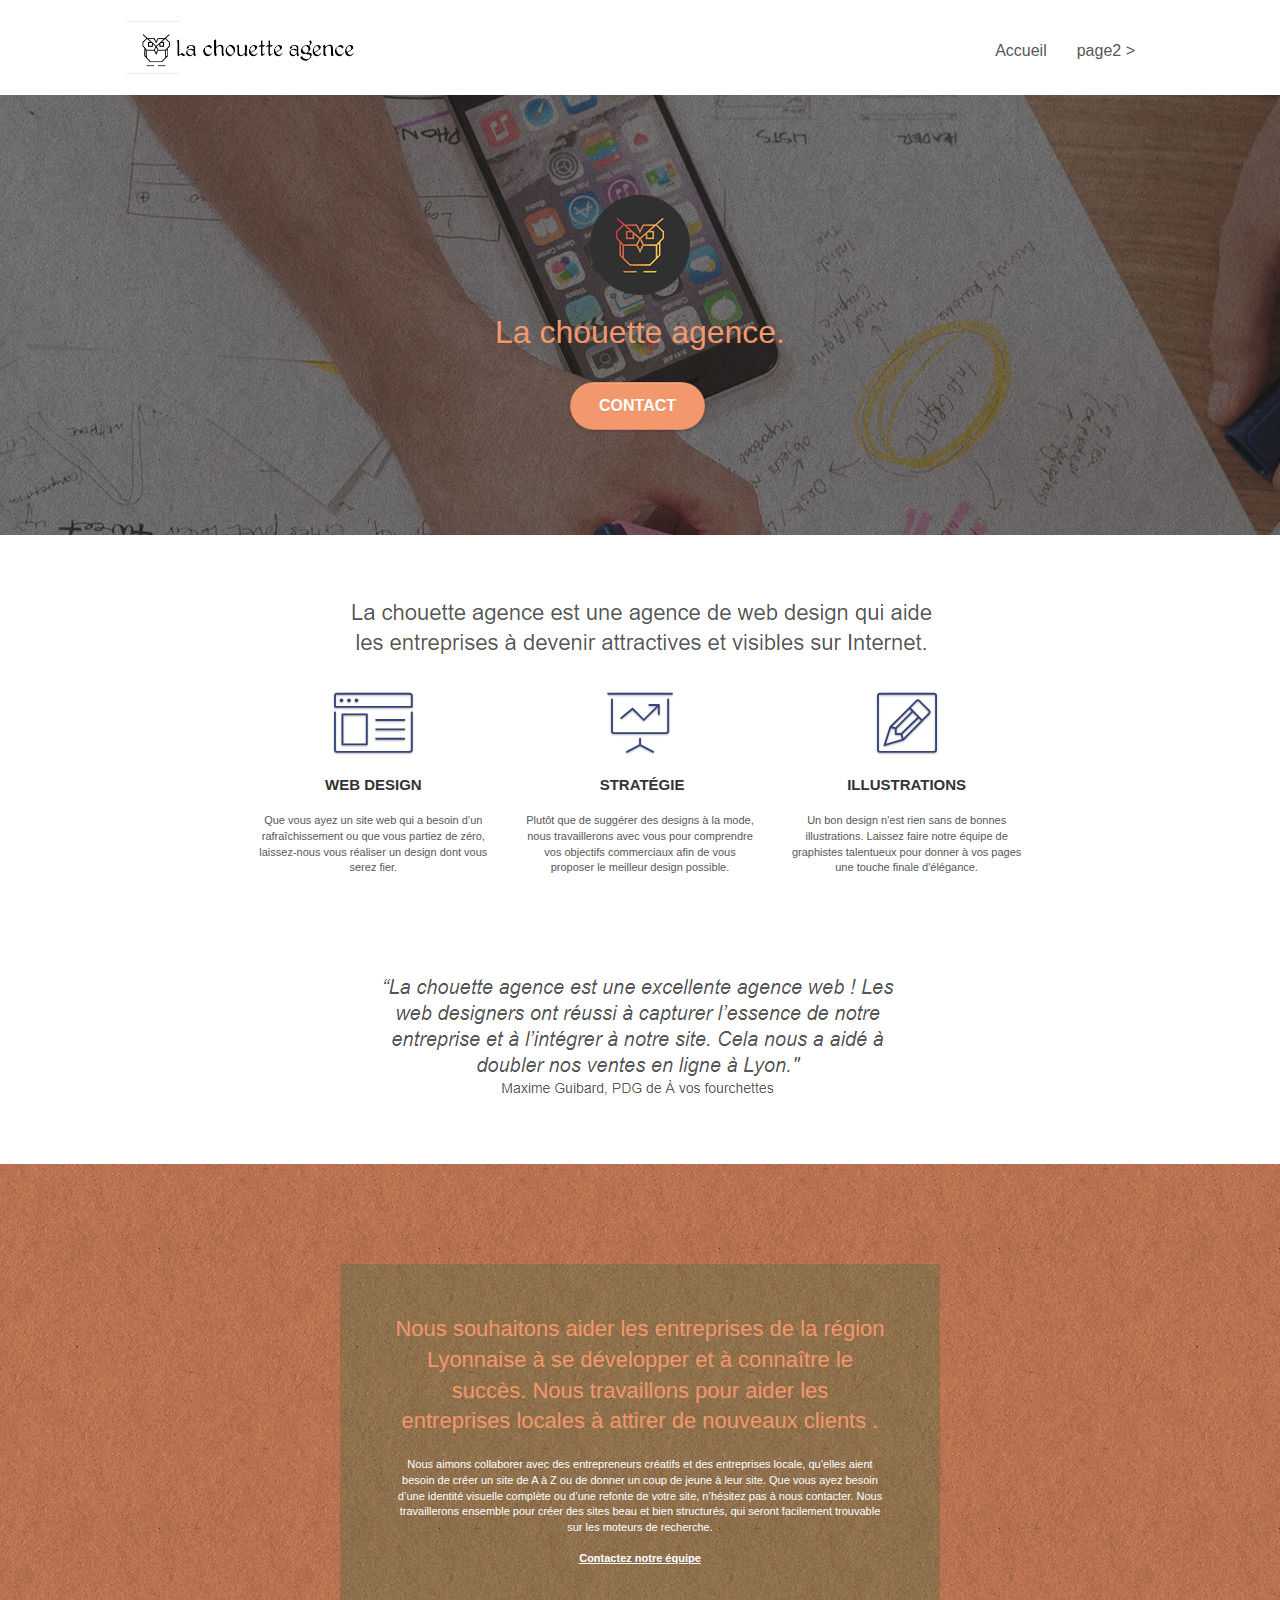
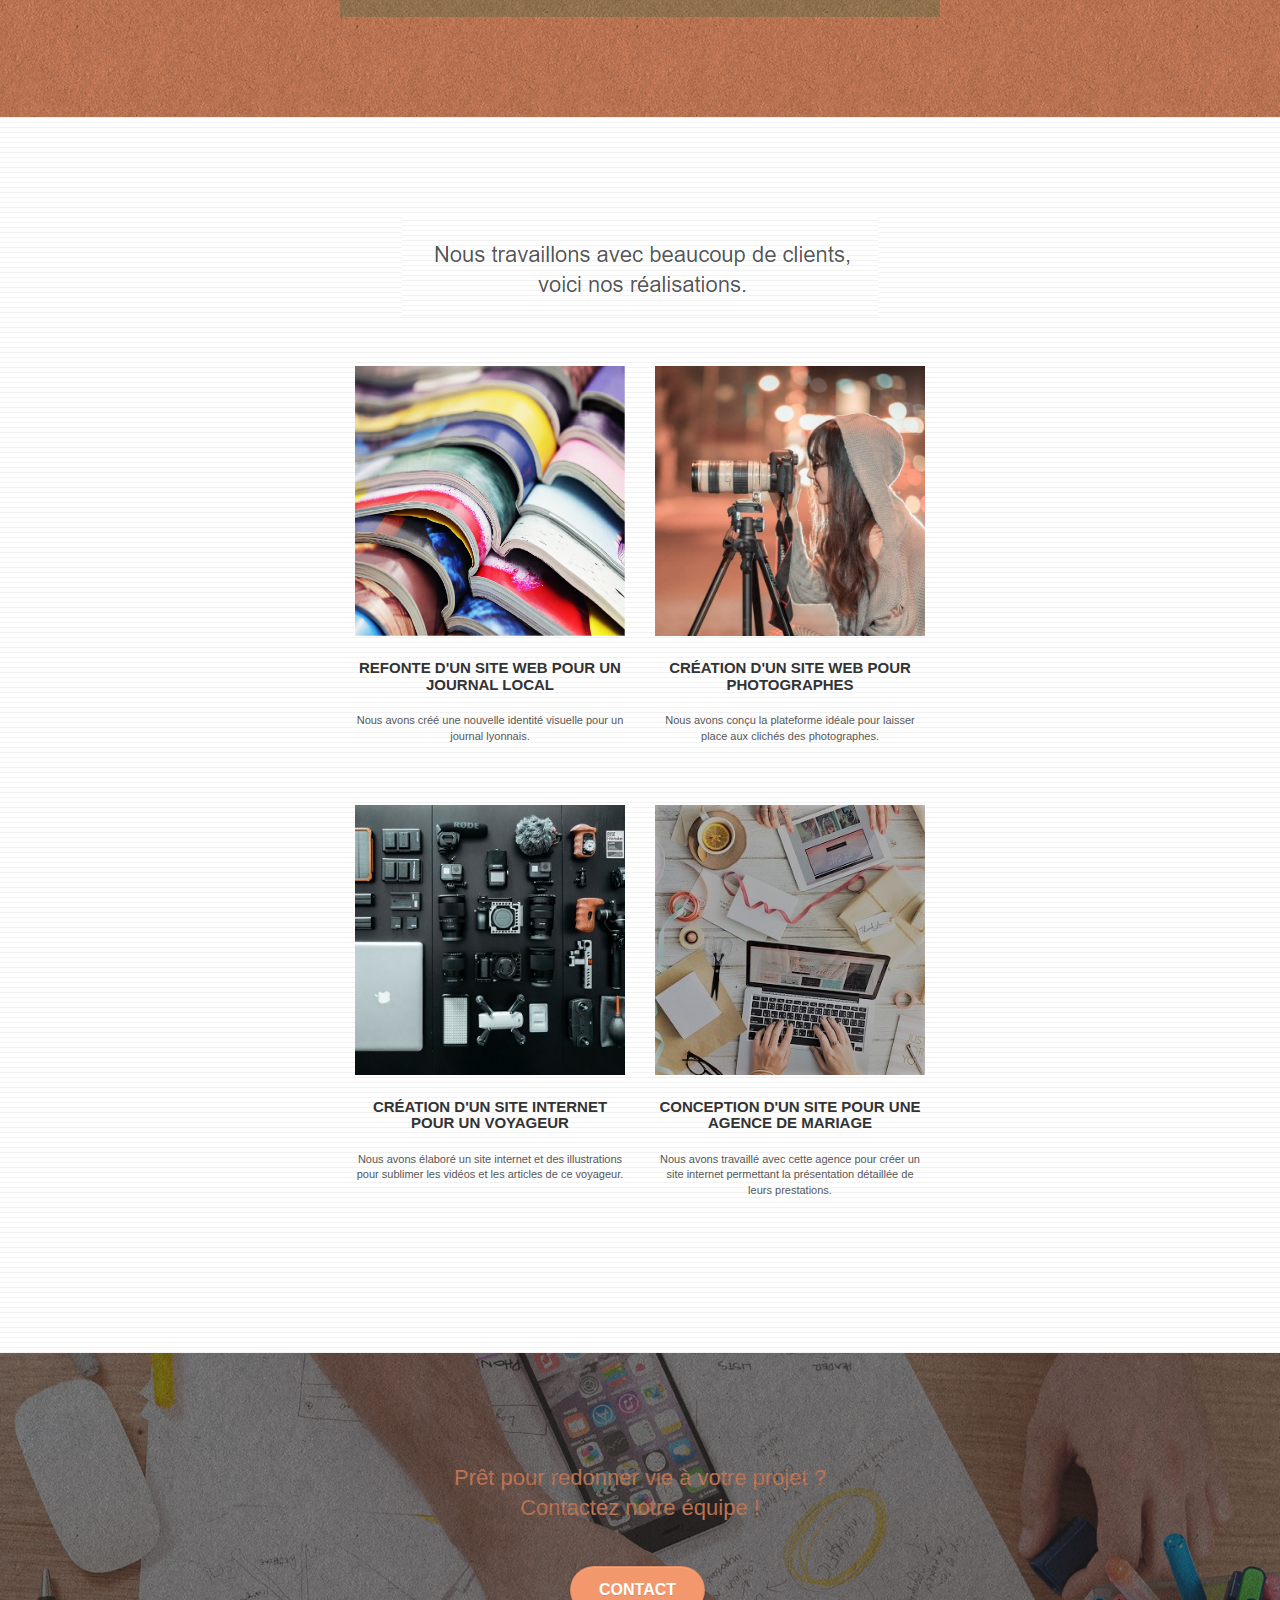
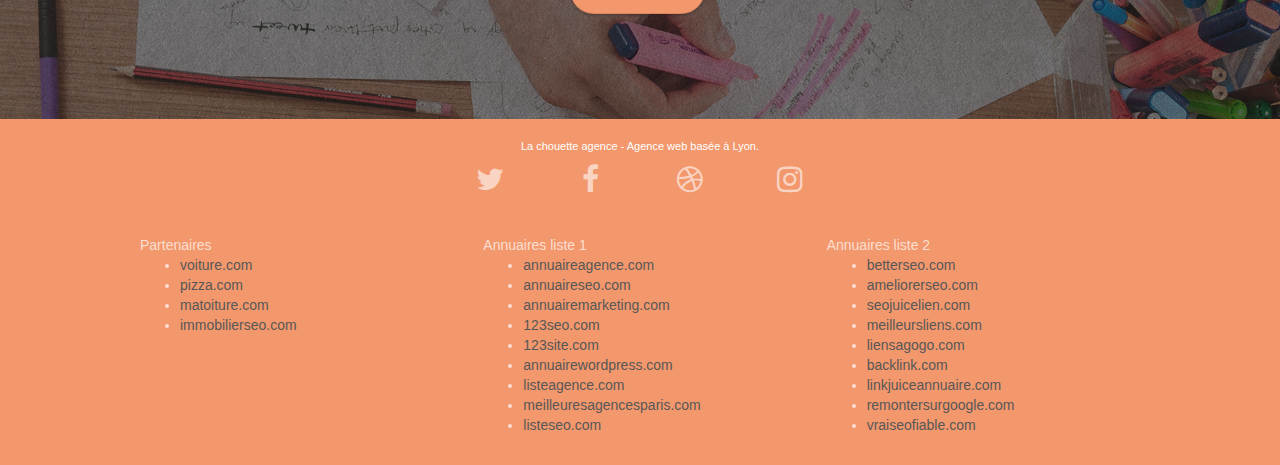
==== index.html @ 6e48ac5a "base" ====
<!doctype html>
<html lang="Default">
<head>
    <meta charset="utf-8">
    <meta name="keywords" content="seo, google, site web, site internet, agence design paris, agence design, agence design,agence design,agence design,agence design,agence design,agence design,agence design,agence design">
    <meta name="description" content="">
    <meta name="viewport" content="width=device-width, initial-scale=1.0, viewport-fit=cover">
    <link rel="shortcut icon" type="image/png" href="favicon.jpg">
    
	<link rel="stylesheet" type="text/css" href="./css/bootstrap.css">
	<link rel="stylesheet" type="text/css" href="style.css">
	<link rel="stylesheet" type="text/css" href="./css/font-awesome.css">
	<link rel="stylesheet" type="text/css" href="./css/et-line.css">
	
    
	<script src="./js/jquery-2.1.0.js"></script>
	<script src="./js/bootstrap.js"></script>
	<script src="./js/blocs.js"></script>
	<script src="./js/jquery.touchSwipe.js" defer></script>
	<script src="./js/gmaps.js"></script>

    <title>.</title>

    
<!-- Analytics -->
 
<!-- Analytics END -->
    
</head>
<body>
<!-- Principal conteneur -->
<div class="page-container">
    
<!-- bloc-0 -->
<div class="bloc bgc-white l-bloc " id="bloc-0">
	<div class="container bloc-sm">

		<nav class="navbar row">
			<div class="navbar-header">
				<div class="keywords" style="color:#cccccc;font-size:1px;">Agence web à paris, stratégie web, web design, illustrations, design de site web, site web, web, internet, site internet, site</div>
				<a class="navbar-brand" href="index.html"><img src="img/la-chouette-agence.png" alt="paris web design logo agence web meilleure agence" height="40" /></a>
				<div class="keywords" style="color:#cccccc;font-size:1px;">Agence web à paris, stratégie web, web design, illustrations, design de site web, site web, web, internet, site internet, site</div>
				<button id="nav-toggle" type="button" class="ui-navbar-toggle navbar-toggle" data-toggle="collapse" data-target=".navbar-1">
					<span class="sr-only">Toggle navigation</span><span class="icon-bar"></span><span class="icon-bar"></span><span class="icon-bar"></span>
				</button>
			</div>
			<div class="collapse navbar-collapse navbar-1 special-dropdown-nav">
				<ul class="site-navigation nav navbar-nav">
					<li>
						<a href="index.html">Accueil</a>
					</li>
					<li>
					</li>
					<li>
						<a href="page2.html">page2 &gt;</a>
					</li>
				</ul>
			</div>
		</nav>
	</div>
</div>
<!-- bloc-0 END -->

<!-- bloc-1-presentation -->
<div class="bloc bgc-dark-slate-blue bg-banniere d-bloc bg-t-edge bloc-bg-texture texture-paper b-parallax" id="bloc-1-hero">
	<div class="container bloc-lg">
		<div class="row tight-width-whitespace">
			<div class="col-sm-12">
				<img src="img/logo.png" class="center-block image-resize-mode" width="100" alt="La chouette agence, agence web paris, création logo paris" />
				<h1 class="text-center hero-bloc-text tc-white ">
					La chouette agence.
				</h1>
				<div class="text-center">
					<a href="page2.html" class="btn btn-lg btn-clean btn-rd cta-hero btn-atomic-tangerine" id="cta-hero">Contact</a>
				</div>
			</div>
		</div>
	</div>
</div>
<!-- bloc-1-presentation END -->

<!-- bloc-2-services -->
<div class="bloc bgc-white l-bloc" id="bloc-2-services">
	<div class="container bloc-md">
		<div class="row">
			<div class="col-sm-12 text-center">
				<img alt="agence web, agence web paris, web design paris, stratégie web" src="img/title.png" />
			</div>
		</div>
		<div class="row voffset-lg med-width-whitespace">
			<div class="col-sm-4">
				<div class="text-center">
					<span class="et-icon-browser sm-shadow icon-dark-slate-blue icons icon-lg"></span>
				</div>
				<h3 class="mg-md text-center">
					Web design
				</h3>
				<p class="text-center ">
					Que vous ayez un site web qui a besoin d&rsquo;un rafraîchissement ou que vous partiez de zéro, laissez-nous vous réaliser un design dont vous serez fier.
				</p>
			</div>
			<div class="col-sm-4">
				<div class="text-center">
					<span class="et-icon-presentation sm-shadow icon-dark-slate-blue icons icon-lg"></span>
				</div>
				<h3 class="mg-md text-center">
					&nbsp;Stratégie
				</h3>
				<p class="text-center ">
					Plutôt que de suggérer des designs à la mode, nous travaillerons avec vous pour comprendre vos objectifs commerciaux afin de vous proposer le meilleur design possible.<br>
				</p>
			</div>
			<div class="col-sm-4">
				<div class="text-center">
					<span class="et-icon-edit sm-shadow icon-dark-slate-blue icons icon-lg"></span>
				</div>
				<h3 class="mg-md text-center">
					Illustrations
				</h3>
				<p class="text-center ">
					Un bon design n'est rien sans de bonnes illustrations. Laissez faire notre équipe de graphistes talentueux pour donner à vos pages une touche finale d'élégance.
				</p>
			</div>
		</div>
		<div class="row voffset-lg voffset">
			<div class="col-xs-12 col-md-8 col-md-offset-2 text-center">
				<img alt="agence web, agence web paris, web design paris, stratégie web" src="img/citation.png" />

			</div>
		</div>
	</div>
</div>
<!-- bloc-2-services END -->

<!-- bloc-3-what-i-do -->
<div class="bloc tc-white bgc-atomic-tangerine bg-presentation d-bloc bloc-bg-texture texture-paper b-parallax" id="bloc-3-what-i-do">
	<div class="container bloc-lg">
		<div class="row tight-width-whitespace black-background">
			<div class="col-sm-12">
				<h2 class="mg-md text-center tc-white">
					Nous souhaitons aider les entreprises de la région Lyonnaise à se développer et à connaître le succès. Nous travaillons pour aider les entreprises locales à attirer de nouveaux clients .<br>
				</h2>
				<p class="text-center white">
					Nous aimons collaborer avec des entrepreneurs créatifs et des entreprises locale, qu’elles aient besoin de créer un site de A à Z ou de donner un coup de jeune à leur site. Que vous ayez besoin d’une identité visuelle complète ou d’une refonte de votre site, n’hésitez pas à nous contacter. Nous travaillerons ensemble pour créer des sites beau et bien structurés, qui seront facilement trouvable sur les moteurs de recherche. <br><br><a class="ltc-white bold-link" href="page2.html">Contactez notre équipe</a><br>
				</p>
			</div>
		</div>
	</div>
</div>
<!-- bloc-3-what-i-do END -->

<!-- bloc-4-portfolio -->
<div class="bloc bgc-white bg-lines-h2-bg bg-repeat l-bloc" id="bloc-4-portfolio">
	<div class="container bloc-lg">
		<div class="row">
			<div class="col-sm-12 text-center">
				<img alt="agence web, agence web paris, web design paris, stratégie web" src="img/title2.png" />
			</div>
		</div>
		<div class="row tight-width-whitespace portfolio-row">
			<div class="col-sm-6">
				<a href="#" data-lightbox="img/1.jpg" data-gallery-id="gallery-1" data-caption="Refonte d'un site web pour un journal local" data-frame="snapshot-lb"><img src="img/1.jpg" alt="paris web design logo agence web meilleure agence et refonte site web journal" class="img-responsive portfolio-thumb" /></a>
				<h3 class="mg-md text-center">
					Refonte d'un site web pour un journal local
				</h3>
				<p class="text-center">
					Nous avons créé une nouvelle identité visuelle pour un journal lyonnais.
				</p>
			</div>
			<div class="col-sm-6">
				<a href="#" data-lightbox="img/2.jpg" data-gallery-id="gallery-1" data-caption="Création d'un site web pour photographes" data-frame="snapshot-lb"><img src="img/2.jpg" class="img-responsive portfolio-thumb" alt="paris web design logo agence web meilleure agence, Création d'un site web pour photographes" /></a>
				<h3 class="mg-md text-center">
					Création d'un site web pour photographes
				</h3>
				<p class="text-center">
					Nous avons conçu la plateforme idéale pour laisser place aux clichés des photographes.
				</p>
			</div>
		</div>
		<div class="row tight-width-whitespace portfolio-row">
			<div class="col-sm-6">
				<a href="#" data-lightbox="img/3.bmp" data-gallery-id="gallery-1" data-caption="Création d'un site internet pour un voyageur" data-frame="snapshot-lb"><img src="img/3.bmp" class="img-responsive portfolio-thumb" alt="paris web design logo agence web meilleure agence, Création d'un site web pour voyageur"/></a>
				<h3 class="mg-md text-center">
					Création d'un site internet pour un voyageur
				</h3>
				<p class="text-center">
					Nous avons élaboré un site internet et des illustrations pour sublimer les vidéos et les articles de ce voyageur.
				</p>
			</div>
			<div class="col-sm-6">
				<a href="#" data-lightbox="img/4.bmp" data-gallery-id="gallery-1" data-caption="Conception d'un site pour une agence de mariage" data-frame="snapshot-lb"><img src="img/4.bmp" class="img-responsive portfolio-thumb" alt="paris web design logo agence web meilleure agence, Création d'un site web pour agence de mariage" /></a>
				<h3 class="mg-md text-center">
					Conception d'un site pour une agence de mariage
				</h3>
				<p class="text-center">
					Nous avons travaillé avec cette agence pour créer un site internet permettant la présentation détaillée de leurs prestations.
				</p>
			</div>
		</div>
	</div>
</div>
<!-- bloc-4-portfolio END -->

<!-- bloc-5-cta -->
<div class="bloc bgc-dark-slate-blue bg-banniere d-bloc bloc-bg-texture texture-paper" id="bloc-5-cta">
	<div class="container bloc-lg">
		<div class="row">
			<h2 class="mg-md text-center tc-white">
				Prêt pour redonner vie à votre projet ?<br>Contactez notre équipe !
			</h2>
			<div class="col-sm-12 text-center">
				<a href="page2.html" class="btn btn-atomic-tangerine btn-clean btn-rd btn-lg cta-hero">Contact</a>
			</div>
		</div>
	</div>
</div>
<!-- bloc-5-cta END -->

<!-- Footer - bloc-8 -->
<div class="bloc bgc-atomic-tangerine d-bloc" id="bloc-8">
	<div class="container bloc-sm">
		<div class="row">
			<div class="col-sm-12">
				<p class="text-center white">
					La chouette agence - Agence web basée à Lyon.<br>
				</p>
				<div class="row row-no-gutters social">
					<div class="col-sm-3">
						<div class="text-center">
							<a class="social" href="index.html"><span class="fa fa-twitter icon-md"></span></a>
						</div>
					</div>
					<div class="col-sm-3">
						<div class="text-center">
							<a class="social" href="index.html"><span class="fa fa-facebook icon-md"></span></a>
						</div>
					</div>
					<div class="col-sm-3">
						<div class="text-center">
							<a class="social" href="index.html"><span class="fa fa-dribbble icon-md"></span></a>
						</div>
					</div>
					<div class="col-sm-3">
						<div class="text-center">
							<a class="social" href="index.html"><span class="fa fa-instagram icon-md"></span></a>
						</div>
					</div>
					<div class="keywords" style="color:#F3976C;">Agence web à paris, stratégie web, web design, illustrations, design de site web, site web, web, internet, site internet, site</div>
				</div>
				<div class="row">
					<div class="col-sm-4">
						Partenaires
							<ul>
								<li><a href="voiture.com">voiture.com</a></li>
								<li><a href="pizza.com">pizza.com</a></li>
								<li><a href="matoiture.com">matoiture.com</a></li>
								<li><a href="immobilierseo.com">immobilierseo.com</a></li>
							</ul>		
					</div>
					<div class="col-sm-4">
						Annuaires liste 1
						<ul>
							<li><a href="annuaireagence.com">annuaireagence.com</a></li>
							<li><a href="annuaireseo.com">annuaireseo.com</a></li>
							<li><a href="annuairemarketing.com">annuairemarketing.com</a></li>
							<li><a href="123seoture.com">123seo.com</a></li>
							<li><a href="123site.com">123site.com</a></li>
							<li><a href="annuairewordpress.com">annuairewordpress.com</a></li>
							<li><a href="listeagence.com">listeagence.com</a></li>
							<li><a href="meilleuresagencesparis.com">meilleuresagencesparis.com</a></li>
							<li><a href="listeseo.com">listeseo.com</a></li>
						</ul>
					</div>
					<div class="col-sm-4">
						Annuaires liste 2
						<ul>
							<li><a href="betterseo.com">betterseo.com</a></li>
							<li><a href="ameliorerseo.com">ameliorerseo.com</a></li>
							<li><a href="seojuicelien.com">seojuicelien.com</a></li>
							<li><a href="meilleursliens.com">meilleursliens.com</a></li>
							<li><a href="liensagogo.com">liensagogo.com</a></li>
							<li><a href="backlink.com">backlink.com</a></li>
							<li><a href="linkjuiceannuaire.com">linkjuiceannuaire.com</a></li>
							<li><a href="remontersurgoogle.com">remontersurgoogle.com</a></li>
							<li><a href="vraiseofiable.com">vraiseofiable.com</a></li>
						</ul>
					</div>
				</div>
			</div>
		</div>
	</div>
</div>
<!-- Footer - bloc-8 END -->

</div>
<!-- Principal conteneur END -->
    

</body>
</html>
---- style.css ----
body {
    margin: 0;
    padding: 0;
    background: #FFF;
    overflow-x: hidden;
    -webkit-font-smoothing: antialiased;
    -moz-osx-font-smoothing: grayscale;
}

a,
button {
    transition: all .3s ease-in-out;
    outline: none!important;
}

a:hover {
    text-decoration: none;
    cursor: pointer;
}

#page-loading-blocs-notifaction {
    position: fixed;
    top: 0;
    bottom: 0;
    width: 100%;
    z-index: 100000;
    background: #FFFFFF url("img/pageload-spinner.gif") no-repeat center center;
}

.bloc {
    width: 100%;
    clear: both;
    background: 50% 50% no-repeat;
    padding: 0 50px;
    -webkit-background-size: cover;
    -moz-background-size: cover;
    -o-background-size: cover;
    background-size: cover;
    position: relative;
}

.bloc .container {
    padding-left: 0;
    padding-right: 0;
}

.bloc-lg {
    padding: 100px 50px;
}

.bloc-md {
    padding: 50px;
}

.bloc-sm {
    padding: 20px 50px;
}

.bg-center,
.bg-l-edge,
.bg-r-edge,
.bg-t-edge,
.bg-b-edge,
.bg-tl-edge,
.bg-bl-edge,
.bg-tr-edge,
.bg-br-edge,
.bg-repeat {
    -webkit-background-size: auto!important;
    -moz-background-size: auto!important;
    -o-background-size: auto!important;
    background-size: auto!important;
}

.bg-repeat {
    background: repeat;
}

.bg-t-edge {
    background: top no-repeat;
}

.bloc-bg-texture::before {
    content: "";
    background-size: 2px 2px;
    position: absolute;
    top: 0;
    bottom: 0;
    left: 0;
    right: 0;
}

.texture-paper::before {
    background: url("img/texture-paper.png");
    background-size: 280px 280px;
}

.b-parallax {
    background-attachment: fixed;
}

.d-bloc {
    color: rgba(255, 255, 255, .7);
}

.d-bloc button:hover {
    color: rgba(255, 255, 255, .9);
}

.d-bloc .icon-round,
.d-bloc .icon-square,
.d-bloc .icon-rounded,
.d-bloc .icon-semi-rounded-a,
.d-bloc .icon-semi-rounded-b {
    border-color: rgba(255, 255, 255, .9);
}

.d-bloc .divider-h span {
    border-color: rgba(255, 255, 255, .2);
}

.d-bloc .a-btn,
.d-bloc .navbar a,
.d-bloc .navbar-brand,
.d-bloc a .icon-sm,
.d-bloc a .icon-md,
.d-bloc a .icon-lg,
.d-bloc a .icon-xl,
.d-bloc h1 a,
.d-bloc h2 a,
.d-bloc h3 a,
.d-bloc h4 a,
.d-bloc h5 a,
.d-bloc h6 a,
.d-bloc p a {
    color: rgba(255, 255, 255, .6);
}

.d-bloc .a-btn:hover,
.d-bloc .navbar a:hover,
.d-bloc .navbar-brand:hover,
.d-bloc a:hover .icon-sm,
.d-bloc a:hover .icon-md,
.d-bloc a:hover .icon-lg,
.d-bloc a:hover .icon-xl,
.d-bloc h1 a:hover,
.d-bloc h2 a:hover,
.d-bloc h3 a:hover,
.d-bloc h4 a:hover,
.d-bloc h5 a:hover,
.d-bloc h6 a:hover,
.d-bloc p a:hover {
    color: rgba(255, 255, 255, 1);
}

.d-bloc .navbar-toggle .icon-bar {
    background: rgba(255, 255, 255, 1);
}

.d-bloc .btn-wire,
.d-bloc .btn-wire:hover {
    color: rgba(255, 255, 255, 1);
    border-color: rgba(255, 255, 255, 1);
}

.d-bloc .panel {
    color: rgba(0, 0, 0, .5);
}

.d-bloc .panel button:hover {
    color: rgba(0, 0, 0, .7);
}

.d-bloc .panel icon {
    border-color: rgba(0, 0, 0, .7);
}

.d-bloc .panel .divider-h span {
    border-color: rgba(0, 0, 0, .1);
}

.d-bloc .panel .a-btn {
    color: rgba(0, 0, 0, .6);
}

.d-bloc .panel .a-btn:hover {
    color: rgba(0, 0, 0, 1);
}

.d-bloc .panel .btn-wire,
.d-bloc .panel .btn-wire:hover {
    color: rgba(0, 0, 0, .7);
    border-color: rgba(0, 0, 0, .3);
}

.d-bloc .panel,
.l-bloc {
    color: rgba(0, 0, 0, .5);
}

.d-bloc .panel button:hover,
.l-bloc button:hover {
    color: rgba(0, 0, 0, .7);
}

.l-bloc .icon-round,
.l-bloc .icon-square,
.l-bloc .icon-rounded,
.l-bloc .icon-semi-rounded-a,
.l-bloc .icon-semi-rounded-b {
    border-color: rgba(0, 0, 0, .7);
}

.d-bloc .panel .divider-h span,
.l-bloc .divider-h span {
    border-color: rgba(0, 0, 0, .1);
}

.d-bloc .panel .a-btn,
.l-bloc .a-btn,
.l-bloc .navbar a,
.l-bloc .navbar-brand,
.l-bloc a .icon-sm,
.l-bloc a .icon-md,
.l-bloc a .icon-lg,
.l-bloc a .icon-xl,
.l-bloc h1 a,
.l-bloc h2 a,
.l-bloc h3 a,
.l-bloc h4 a,
.l-bloc h5 a,
.l-bloc h6 a,
.l-bloc p a {
    color: rgba(0, 0, 0, .6);
}

.d-bloc .panel .a-btn:hover,
.l-bloc .a-btn:hover,
.l-bloc .navbar a:hover,
.l-bloc .navbar-brand:hover,
.l-bloc a:hover .icon-sm,
.l-bloc a:hover .icon-md,
.l-bloc a:hover .icon-lg,
.l-bloc a:hover .icon-xl,
.l-bloc h1 a:hover,
.l-bloc h2 a:hover,
.l-bloc h3 a:hover,
.l-bloc h4 a:hover,
.l-bloc h5 a:hover,
.l-bloc h6 a:hover,
.l-bloc p a:hover {
    color: rgba(0, 0, 0, 1);
}

.l-bloc .navbar-toggle .icon-bar {
    color: rgba(0, 0, 0, .6);
}

.d-bloc .panel .btn-wire,
.d-bloc .panel .btn-wire:hover,
.l-bloc .btn-wire,
.l-bloc .btn-wire:hover {
    color: rgba(0, 0, 0, .7);
    border-color: rgba(0, 0, 0, .3);
}

.voffset {
    margin-top: 30px;
}

.voffset-lg {
    margin-top: 80px;
}

.row-no-gutters {
    margin-right: 0;
    margin-left: 0;
}

.row.row-no-gutters > [class^="col-"],
.row.row-no-gutters > [class*=" col-"] {
    padding-right: 0;
    padding-left: 0;
}

#bloc-1-hero h1 {
    font-size: 32px;
}

.navbar {
    margin-bottom: 0;
    z-index: 1;
}

.navbar-brand {
    height: auto;
    padding: 3px 15px;
    font-size: 25px;
    font-weight: normal;
    font-weight: 600;
    line-height: 44px;
}

.navbar-brand img {
    max-height: 200px;
    margin: 0 5px 0 0;
    display: inline;
}

.navbar-brand img[src$=svg] {
    min-width: 100px;
}

.nav-center .navbar-brand img {
    margin: 0;
}

.navbar .nav {
    padding-top: 2px;
    margin-right: -16px;
    float: right;
    z-index: 1;
}

.nav > li {
    float: left;
    margin-top: 4px;
    font-size: 16px;
}

.navbar-nav .open .dropdown-menu > li > a {
    text-align: inherit;
}

.nav > li a:hover,
.nav > li a:focus {
    background: transparent;
}

.navbar-toggle {
    margin: 10px 10px 0 0;
    border: 0px;
}

.navbar-toggle:hover {
    background: transparent!important;
}

.navbar-toggle .icon-bar {
    background-color: rgba(0, 0, 0, .5);
    width: 26px;
}

.nav-invert .navbar .nav {
    float: left;
}

.nav-invert .navbar-header,
.nav-invert .navbar-brand {
    float: right;
    position: relative;
    z-index: 2;
}

@media (min-width: 768px) {
    .site-navigation {
        position: absolute;
        top: 50%;
        right: 20px;
        transform: translate(0, -50%);
        -webkit-transform: translateY(-50%);
    }
    .nav > li .dropdown-menu a,
    .nav > li .dropdown-menu a:hover {
        color: #484848;
    }
    .nav-invert .site-navigation {
        left: 0;
        right: 0;
    }
    .nav-center {
        text-align: center;
    }
    .nav-center .navbar-header {
        width: 100%;
    }
    .nav-center .navbar-header,
    .nav-center .navbar-brand,
    .nav-center .nav > li {
        float: none;
        display: inline-block;
    }
    .nav-center .site-navigation {
        position: relative;
        width: 100%;
        right: 0;
        margin-right: 0px;
        margin-top: 20px;
    }
    .nav-center.mini-nav .navbar-toggle {
        float: none;
        margin: 10px auto 0;
    }
}

.nav > li > .dropdown a {
    background: none!important;
    display: block;
    padding: 14px 15px;
}

nav .caret {
    margin: 0 5px;
}

.dropdown-menu .dropdown-menu {
    top: -8px;
    left: 100%;
}

.dropdown-menu .dropmenu-flow-right {
    top: 100%;
    left: 0;
    margin-left: -1px;
    border-top-left-radius: 0;
    border-top-right-radius: 0;
}

.dropdown-menu .dropdown span {
    border: 4px solid black;
    border-top-color: transparent;
    border-right-color: transparent;
    border-bottom-color: transparent;
    margin: 6px -5px 0 0!important;
    float: right;
}

.mg-md {
    margin-top: 10px;
    margin-bottom: 20px;
}

.mg-lg {
    margin-top: 10px;
    margin-bottom: 40px;
}

.btn {
    margin: 0 5px 5px 0;
}

.btn.pull-right {
    margin: 0 0 5px 5px;
}

.btn-d,
.btn-d:hover,
.btn-d:focus {
    color: #FFF;
    background: rgba(0, 0, 0, .3);
}

button {
    outline: none!important;
}

.btn-rd {
    border-radius: 40px;
}

.btn-clean {
    border: 1px solid rgba(0, 0, 0, .08);
    border-bottom-color: rgba(0, 0, 0, .1);
    text-shadow: 0 1px 0 rgba(0, 0, 1, .1);
    box-shadow: 0 1px 3px rgba(0, 0, 1, .25), inset 0 1px 0 0 rgba(255, 255, 255, .15);
}

.icon-md {
    font-size: 30px!important;
}

.icon-lg {
    font-size: 60px!important;
}

.sm-shadow {
    text-shadow: 0 1px 2px rgba(0, 0, 0, .3);
}

.panel-sq,
.panel-sq .panel-heading,
.panel-sq .panel-footer {
    border-radius: 0;
}

.panel-rd {
    border-radius: 30px;
}

.panel-rd .panel-heading {
    border-radius: 29px 29px 0 0;
}

.panel-rd .panel-footer {
    border-radius: 0 0 29px 29px;
}

.form-control {
    border-color: rgba(0, 0, 0, .1);
    box-shadow: none;
}

.scrollToTop {
    width: 40px;
    height: 40px;
    position: fixed;
    bottom: 20px;
    right: 20px;
    opacity: 0;
    z-index: 500;
    transition: all .3s ease-in-out;
}

.scrollToTop span {
    margin-top: 6px;
}

.showScrollTop {
    font-size: 14px;
    opacity: 1;
}

a[data-lightbox] {
    position: relative;
    display: block;
    text-align: center;
}

a[data-lightbox]:hover::before {
    content: "+";
    font-family: "HelveticaNeue-Light", "Helvetica Neue Light", "Helvetica Neue", Helvetica, Arial;
    font-size: 32px;
    width: 50px;
    height: 50px;
    margin-left: -25px;
    border-radius: 50%;
    background: rgba(0, 0, 0, .6);
    color: #FFF;
    font-weight: 100;
    z-index: 1;
    position: absolute;
    top: 50%;
    transform: translateY(-50%);
    -webkit-transform: translateY(-50%);
}

a[data-lightbox]:hover img {
    opacity: 0.6;
    -webkit-animation-fill-mode: none;
    animation-fill-mode: none;
}

#lightbox-modal {
    display: flex;
    align-items: center;
}

#lightbox-modal .modal-dialog {
    width: 90%;
    max-width: 900px;
    margin: 0 auto 0;
}

#lightbox-modal .modal-dialog img {
    max-height: 90vh;
    margin: 0 auto;
}

.lightbox-caption {
    padding: 20px;
    color: #FFF;
    background: rgba(0, 0, 0, .5);
    position: absolute;
    left: 15px;
    right: 15px;
    bottom: 5px;
}

.close-lightbox {
    color: #FFF;
    font-size: 30px;
    position: absolute;
    top: 20px;
    right: 20px;
    z-index: 20;
    background: rgba(0, 0, 0, .5);
    border: none;
    line-height: 30px;
    padding: 0 9px 5px;
    opacity: 0.3;
}

.close-lightbox:hover,
.next-lightbox:hover,
.prev-lightbox:hover {
    opacity: 1.0;
    color: #FFF;
}

.next-lightbox,
.prev-lightbox {
    font-size: 20px;
    color: rgba(255, 255, 255, .9);
    background: rgba(0, 0, 0, .5);
    transition: all .2s ease-in-out;
    position: absolute;
    top: 45%;
    z-index: 1;
    opacity: 0.4;
}

.next-lightbox {
    padding: 6px 8px 1px 13px;
    right: 25px;
}

.prev-lightbox {
    padding: 6px 13px 1px 10px;
    left: 25px;
}

.snapshot-lb .modal-body {
    padding-bottom: 45px;
}

.snapshot-lb .lightbox-caption {
    padding: 0;
    color: rgba(0, 0, 0, .5);
    background: none;
}

h1,
h2,
h3,
h4,
h5,
h6,
p,
label,
.btn,
a {
    font-family: "helvetica";
    font-weight: 400;
    color: #575757!important;
}

.container {
    max-width: 1000px;
}

.hero-bloc-text {
    font-size: 38px;
}

.hero-bloc-text-sub {
    font-size: 36px;
}

.statement-bloc-text {
    line-height: 26px;
    font-style: italic;
    font-size: 20px;
    text-align: center;
    font-weight: lighter;
    max-width: 520px;
    margin: auto auto auto auto;
}

p {
    font-size: 11px;
}

.tight-width-whitespace {
    max-width: 600px;
    margin: auto auto auto auto;
}

.h1 {
    font-size: 20px;
    font-family: "Open Sans";
}

.cta-hero {
    margin-top: 22px;
    color: #FFFFFF!important;
    text-transform: uppercase;
    padding: 12px 28px 12px 28px;
    font-size: 16px;
    font-weight: 700;
}

.social {
    max-width: 400px;
    margin: auto auto auto auto;
}

h2 {
    font-size: 22px;
    line-height: 1.4em;
}

h3 {
    font-size: 15px;
    text-transform: uppercase;
    font-weight: 700;
    color: #333333!important;
}

.med-width-whitespace {
    max-width: 800px;
    margin: auto auto auto auto;
    box-shadow: 0px 0px 0px #000000;
}

h1 {
    color: #333333!important;
}

h4 {
    color: #333333!important;
}

.icons {
    margin-bottom: 14px;
    margin-top: 24px;
}

.white {
    color: #FFFFFF!important;
}

.portfolio-thumb {
    margin-bottom: 24px;
}

.portfolio-row {
    margin-bottom: 44px;
    margin-top: 50px;
}

.avatar {
    box-shadow: 0px 4px 9px rgba(0, 0, 0, 0.3);
}

.black-background {
    background-color: rgba(165, 147, 99, 0.7);
    padding: 40px 40px 40px 40px;
}

.bold-link {
    font-weight: 900;
    text-decoration: underline!important;
}

.bgc-white {
    background-color: #FFFFFF;
}

.bgc-dark-slate-blue {
    background-color: #364577;
}

.bgc-atomic-tangerine {
    background-color: #F3976C;
}

.tc-white {
    color: #F3976C!important;
}

.btn-atomic-tangerine {
    background: #F3976C;
    color: #FFFFFF!important;
}

.btn-atomic-tangerine:hover {
    background: #c27956!important;
    color: #FFFFFF!important;
}

.ltc-white {
    color: #FFFFFF!important;
}

.ltc-white:hover {
    color: #cccccc!important;
}

.ltc-atomic-tangerine {
    color: #F3976C!important;
}

.ltc-atomic-tangerine:hover {
    color: #c27956!important;
}

.icon-dark-slate-blue {
    color: #364577!important;
    border-color: #364577!important;
}

.bg-dots-bg {
    background-image: url("img/dots-bg.png");
}

.bg-lines-h2-bg {
    background-image: url("img/lines-h2-bg.png");
}

.bg-banniere {
    background-image: url("img/la-chouette-agence-banniere.jpg");
}

.bg-presentation {
    background-image: url("img/image-de-presentation.bmp");
}

@media (max-width: 1024px) {
    .bloc {
        padding-left: 20px;
        padding-right: 20px;
    }
    .bloc.full-width-bloc,
    .bloc-tile-2.full-width-bloc .container,
    .bloc-tile-3.full-width-bloc .container,
    .bloc-tile-4.full-width-bloc .container {
        padding-left: 0;
        padding-right: 0;
    }
}

@media (max-width: 992px) and (min-width: 768px) {
    .navbar .nav {
        max-width: 80%
    }
    .nav-center.navbar .nav {
        max-width: 100%
    }
}

@media only screen and (min-device-width: 768px) and (max-device-width: 1024px) and (orientation: landscape) {
    .b-parallax {
        background-attachment: scroll;
    }
}

@media only screen and (min-device-width: 1024px) and (max-device-width: 1366px) and (-webkit-min-device-pixel-ratio: 1.5) {
    .b-parallax {
        background-attachment: scroll;
    }
}

@media (max-width: 991px) {
    .container {
        width: 100%;
    }
    .b-parallax {
        background-attachment: scroll;
    }
    .page-container,
    #hero-bloc {
        overflow-x: hidden;
        position: relative;
    }
    .bloc {
        padding-left: constant(safe-area-inset-left);
        padding-right: constant(safe-area-inset-right);
    }
    .bloc-group,
    .bloc-group .bloc {
        display: block;
        width: 100%;
    }
    .bloc-fill-screen .fill-bloc-top-edge,
    .bloc-fill-screen .fill-bloc-bottom-edge {
        padding: 0 20px;
        padding-left: constant(safe-area-inset-left);
        padding-right: constant(safe-area-inset-right);
    }
}

@media (max-width: 767px) {
    .page-container {
        overflow-x: hidden;
        position: relative;
    }
    h1,
    h2,
    h3,
    h4,
    h5,
    h6,
    p,
    #disqus_thread {
        padding-left: 10px!important;
        padding-right: 10px!important;
    }
    .b-parallax {
        background-attachment: scroll;
    }
    .navbar .nav {
        padding-top: 0;
        border-top: 1px solid rgba(0, 0, 0, .2);
        float: none!important;
    }
    .navbar.row {
        margin-left: 0;
        margin-right: 0;
    }
    .site-navigation {
        position: inherit;
        transform: none;
        -webkit-transform: none;
        -ms-transform: none;
    }
    .nav > li {
        margin-top: 0;
        border-bottom: 1px solid rgba(0, 0, 0, .1);
        background: rgba(0, 0, 0, .05);
        text-align: left;
        padding-left: 15px;
        width: 100%;
    }
    .nav > li:hover {
        background: rgba(0, 0, 0, .08);
    }
    .dropdown .dropdown a .caret {
        float: none;
        margin: 5px 0 0 10px!important;
        border: 4px solid black;
        border-bottom-color: transparent;
        border-right-color: transparent;
        border-left-color: transparent;
    }
    #hero-bloc .navbar .nav {
        background: rgba(0, 0, 0, .8);
    }
    #hero-bloc .navbar .nav a {
        color: rgba(255, 255, 255, .6);
    }
    .hero {
        padding: 50px 0;
    }
    .hero-nav {
        left: -1px;
        right: -1px;
    }
    .navbar-collapse {
        padding: 0;
        overflow-x: hidden;
        -webkit-box-shadow: none;
        box-shadow: none;
    }
    .navbar-brand img {
        max-height: 40px;
        width: auto;
    }
    .nav-invert .navbar-header {
        float: none;
        width: 100%;
    }
    .nav-invert .navbar-toggle {
        float: left;
        margin-left: 10px;
    }
    .bloc {
        padding-left: 0;
        padding-right: 0;
    }
    .bloc-xxl,
    .bloc-xl,
    .bloc-lg {
        padding: 40px 0;
    }
    .bloc-sm,
    .bloc-md {
        padding-left: 0;
        padding-right: 0;
    }
    .bloc-tile-2 .container,
    .bloc-tile-3 .container,
    .bloc-tile-4 .container,
    .bloc-fill-screen .fill-bloc-top-edge,
    .bloc-fill-screen .fill-bloc-bottom-edge {
        padding-left: 0;
        padding-right: 0;
    }
    .a-block {
        padding: 0 10px;
    }
    .btn-dwn {
        display: none;
    }
    .voffset {
        margin-top: 5px;
    }
    .voffset-md {
        margin-top: 20px;
    }
    .voffset-lg {
        margin-top: 30px;
    }
    form {
        padding: 5px;
    }
    .close-lightbox {
        display: inline-block;
    }
    .blocsapp-device-iphone5 {
        background-size: 216px 425px;
        padding-top: 60px;
        width: 216px;
        height: 425px;
    }
    .blocsapp-device-iphone5 img {
        width: 180px;
        height: 320px;
    }
}

@media (max-width: 400px) {
    .bloc {
        padding-left: 0;
        padding-right: 0;
    }
}

@media (max-width: 767px) {
    .bloc-mob-center-text {
        text-align: center;
    }
}
---- css/et-line.css ----
@font-face {
    font-family: et-line;
    src: url(../fonts/et-line.eot);
    src: url(../fonts/et-line.eot?#iefix) format('embedded-opentype'), url(../fonts/et-line.woff) format('woff'), url(../fonts/et-line.ttf) format('truetype'), url(../fonts/et-line.svg#et-line) format('svg');
    font-weight: 400;
    font-style: normal
}

.et-icon-adjustments,
.et-icon-alarmclock,
.et-icon-anchor,
.et-icon-aperture,
.et-icon-attachment,
.et-icon-bargraph,
.et-icon-basket,
.et-icon-beaker,
.et-icon-bike,
.et-icon-book-open,
.et-icon-briefcase,
.et-icon-browser,
.et-icon-calendar,
.et-icon-camera,
.et-icon-caution,
.et-icon-chat,
.et-icon-circle-compass,
.et-icon-clipboard,
.et-icon-clock,
.et-icon-cloud,
.et-icon-compass,
.et-icon-desktop,
.et-icon-dial,
.et-icon-document,
.et-icon-documents,
.et-icon-download,
.et-icon-dribbble,
.et-icon-edit,
.et-icon-envelope,
.et-icon-expand,
.et-icon-facebook,
.et-icon-flag,
.et-icon-focus,
.et-icon-gears,
.et-icon-genius,
.et-icon-gift,
.et-icon-global,
.et-icon-globe,
.et-icon-googleplus,
.et-icon-grid,
.et-icon-happy,
.et-icon-hazardous,
.et-icon-heart,
.et-icon-hotairballoon,
.et-icon-hourglass,
.et-icon-key,
.et-icon-laptop,
.et-icon-layers,
.et-icon-lifesaver,
.et-icon-lightbulb,
.et-icon-linegraph,
.et-icon-linkedin,
.et-icon-lock,
.et-icon-magnifying-glass,
.et-icon-map,
.et-icon-map-pin,
.et-icon-megaphone,
.et-icon-mic,
.et-icon-mobile,
.et-icon-newspaper,
.et-icon-notebook,
.et-icon-paintbrush,
.et-icon-paperclip,
.et-icon-pencil,
.et-icon-phone,
.et-icon-picture,
.et-icon-pictures,
.et-icon-piechart,
.et-icon-presentation,
.et-icon-pricetags,
.et-icon-printer,
.et-icon-profile-female,
.et-icon-profile-male,
.et-icon-puzzle,
.et-icon-quote,
.et-icon-recycle,
.et-icon-refresh,
.et-icon-ribbon,
.et-icon-rss,
.et-icon-sad,
.et-icon-scissors,
.et-icon-scope,
.et-icon-search,
.et-icon-shield,
.et-icon-speedometer,
.et-icon-strategy,
.et-icon-streetsign,
.et-icon-tablet,
.et-icon-target,
.et-icon-telescope,
.et-icon-toolbox,
.et-icon-tools,
.et-icon-tools-2,
.et-icon-trophy,
.et-icon-tumblr,
.et-icon-twitter,
.et-icon-upload,
.et-icon-video,
.et-icon-wallet,
.et-icon-wine {
    font-family: et-line;
    speak: none;
    font-style: normal;
    font-weight: 400;
    font-variant: normal;
    text-transform: none;
    line-height: 1;
    -webkit-font-smoothing: antialiased;
    -moz-osx-font-smoothing: grayscale;
    display: inline-block
}

.et-icon-mobile:before {
    content: "\e000"
}

.et-icon-laptop:before {
    content: "\e001"
}

.et-icon-desktop:before {
    content: "\e002"
}

.et-icon-tablet:before {
    content: "\e003"
}

.et-icon-phone:before {
    content: "\e004"
}

.et-icon-document:before {
    content: "\e005"
}

.et-icon-documents:before {
    content: "\e006"
}

.et-icon-search:before {
    content: "\e007"
}

.et-icon-clipboard:before {
    content: "\e008"
}

.et-icon-newspaper:before {
    content: "\e009"
}

.et-icon-notebook:before {
    content: "\e00a"
}

.et-icon-book-open:before {
    content: "\e00b"
}

.et-icon-browser:before {
    content: "\e00c"
}

.et-icon-calendar:before {
    content: "\e00d"
}

.et-icon-presentation:before {
    content: "\e00e"
}

.et-icon-picture:before {
    content: "\e00f"
}

.et-icon-pictures:before {
    content: "\e010"
}

.et-icon-video:before {
    content: "\e011"
}

.et-icon-camera:before {
    content: "\e012"
}

.et-icon-printer:before {
    content: "\e013"
}

.et-icon-toolbox:before {
    content: "\e014"
}

.et-icon-briefcase:before {
    content: "\e015"
}

.et-icon-wallet:before {
    content: "\e016"
}

.et-icon-gift:before {
    content: "\e017"
}

.et-icon-bargraph:before {
    content: "\e018"
}

.et-icon-grid:before {
    content: "\e019"
}

.et-icon-expand:before {
    content: "\e01a"
}

.et-icon-focus:before {
    content: "\e01b"
}

.et-icon-edit:before {
    content: "\e01c"
}

.et-icon-adjustments:before {
    content: "\e01d"
}

.et-icon-ribbon:before {
    content: "\e01e"
}

.et-icon-hourglass:before {
    content: "\e01f"
}

.et-icon-lock:before {
    content: "\e020"
}

.et-icon-megaphone:before {
    content: "\e021"
}

.et-icon-shield:before {
    content: "\e022"
}

.et-icon-trophy:before {
    content: "\e023"
}

.et-icon-flag:before {
    content: "\e024"
}

.et-icon-map:before {
    content: "\e025"
}

.et-icon-puzzle:before {
    content: "\e026"
}

.et-icon-basket:before {
    content: "\e027"
}

.et-icon-envelope:before {
    content: "\e028"
}

.et-icon-streetsign:before {
    content: "\e029"
}

.et-icon-telescope:before {
    content: "\e02a"
}

.et-icon-gears:before {
    content: "\e02b"
}

.et-icon-key:before {
    content: "\e02c"
}

.et-icon-paperclip:before {
    content: "\e02d"
}

.et-icon-attachment:before {
    content: "\e02e"
}

.et-icon-pricetags:before {
    content: "\e02f"
}

.et-icon-lightbulb:before {
    content: "\e030"
}

.et-icon-layers:before {
    content: "\e031"
}

.et-icon-pencil:before {
    content: "\e032"
}

.et-icon-tools:before {
    content: "\e033"
}

.et-icon-tools-2:before {
    content: "\e034"
}

.et-icon-scissors:before {
    content: "\e035"
}

.et-icon-paintbrush:before {
    content: "\e036"
}

.et-icon-magnifying-glass:before {
    content: "\e037"
}

.et-icon-circle-compass:before {
    content: "\e038"
}

.et-icon-linegraph:before {
    content: "\e039"
}

.et-icon-mic:before {
    content: "\e03a"
}

.et-icon-strategy:before {
    content: "\e03b"
}

.et-icon-beaker:before {
    content: "\e03c"
}

.et-icon-caution:before {
    content: "\e03d"
}

.et-icon-recycle:before {
    content: "\e03e"
}

.et-icon-anchor:before {
    content: "\e03f"
}

.et-icon-profile-male:before {
    content: "\e040"
}

.et-icon-profile-female:before {
    content: "\e041"
}

.et-icon-bike:before {
    content: "\e042"
}

.et-icon-wine:before {
    content: "\e043"
}

.et-icon-hotairballoon:before {
    content: "\e044"
}

.et-icon-globe:before {
    content: "\e045"
}

.et-icon-genius:before {
    content: "\e046"
}

.et-icon-map-pin:before {
    content: "\e047"
}

.et-icon-dial:before {
    content: "\e048"
}

.et-icon-chat:before {
    content: "\e049"
}

.et-icon-heart:before {
    content: "\e04a"
}

.et-icon-cloud:before {
    content: "\e04b"
}

.et-icon-upload:before {
    content: "\e04c"
}

.et-icon-download:before {
    content: "\e04d"
}

.et-icon-target:before {
    content: "\e04e"
}

.et-icon-hazardous:before {
    content: "\e04f"
}

.et-icon-piechart:before {
    content: "\e050"
}

.et-icon-speedometer:before {
    content: "\e051"
}

.et-icon-global:before {
    content: "\e052"
}

.et-icon-compass:before {
    content: "\e053"
}

.et-icon-lifesaver:before {
    content: "\e054"
}

.et-icon-clock:before {
    content: "\e055"
}

.et-icon-aperture:before {
    content: "\e056"
}

.et-icon-quote:before {
    content: "\e057"
}

.et-icon-scope:before {
    content: "\e058"
}

.et-icon-alarmclock:before {
    content: "\e059"
}

.et-icon-refresh:before {
    content: "\e05a"
}

.et-icon-happy:before {
    content: "\e05b"
}

.et-icon-sad:before {
    content: "\e05c"
}

.et-icon-facebook:before {
    content: "\e05d"
}

.et-icon-twitter:before {
    content: "\e05e"
}

.et-icon-googleplus:before {
    content: "\e05f"
}

.et-icon-rss:before {
    content: "\e060"
}

.et-icon-tumblr:before {
    content: "\e061"
}

.et-icon-linkedin:before {
    content: "\e062"
}

.et-icon-dribbble:before {
    content: "\e063"
}
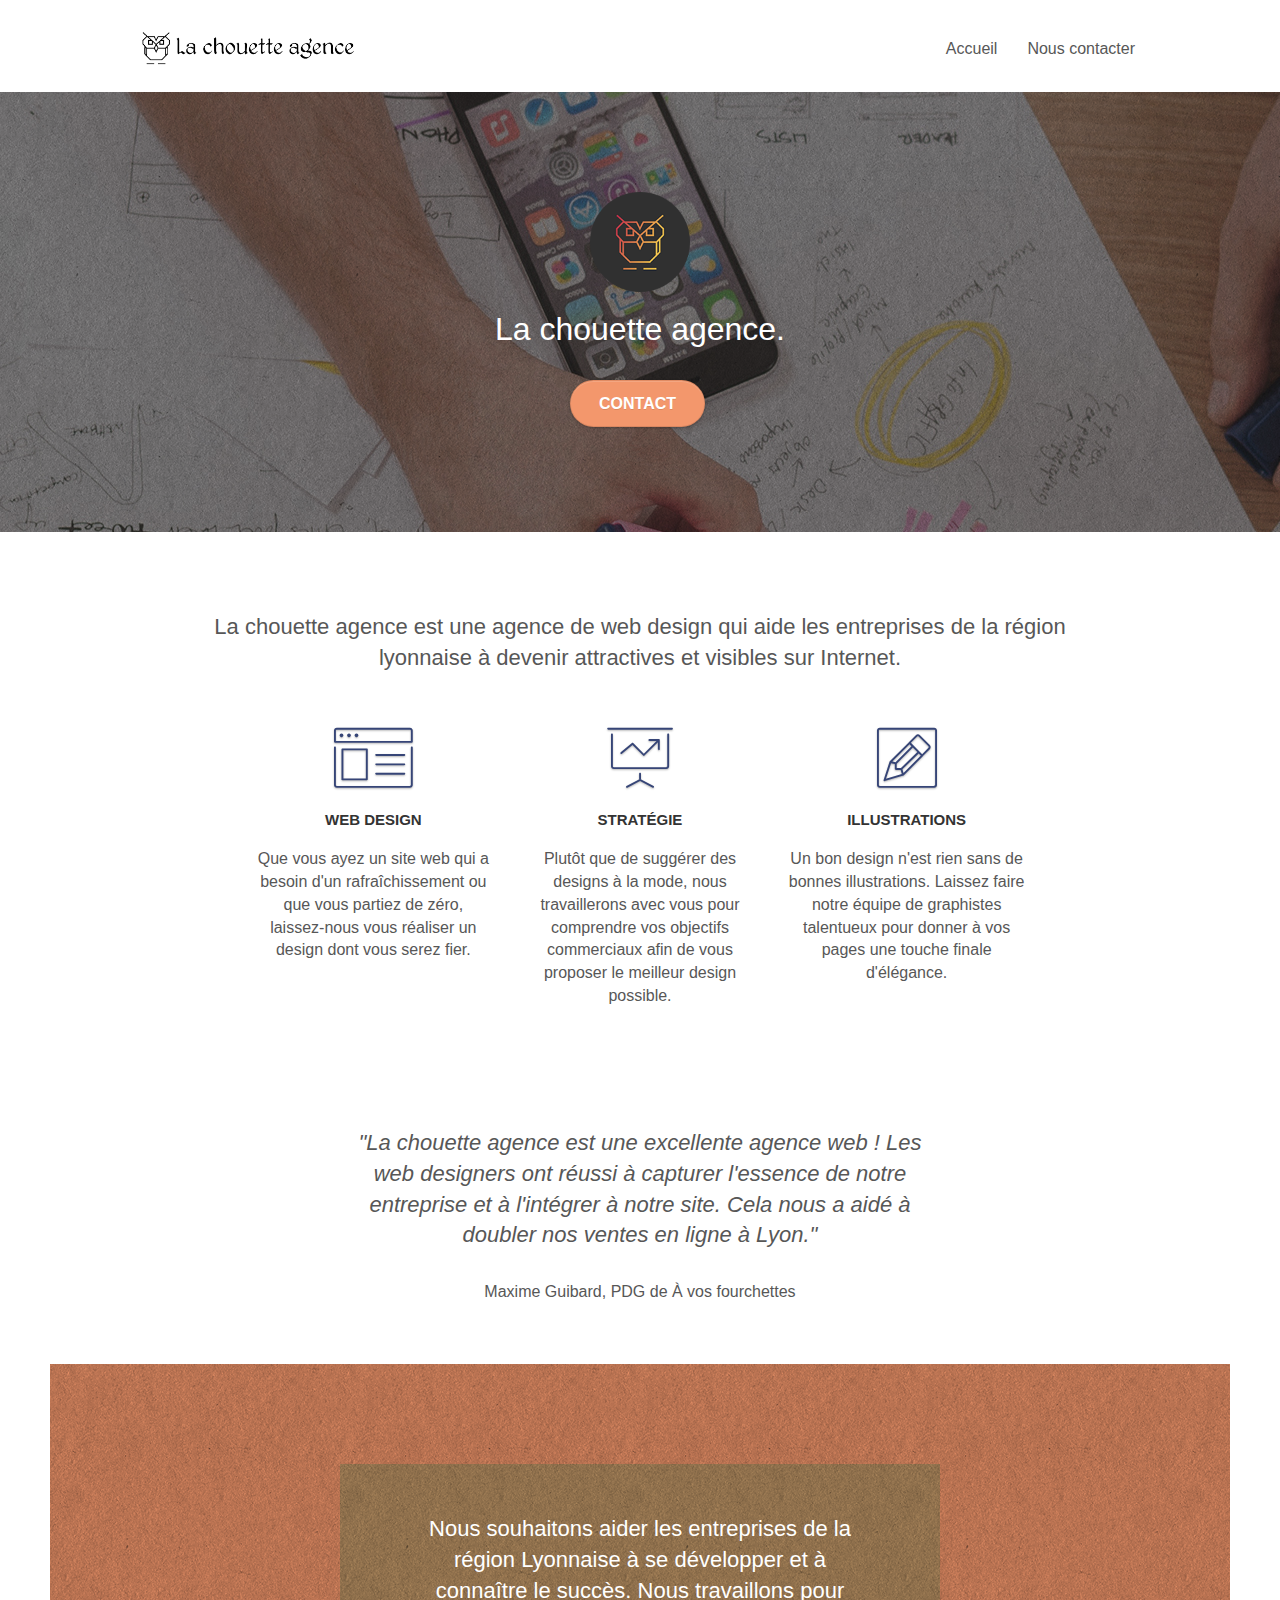
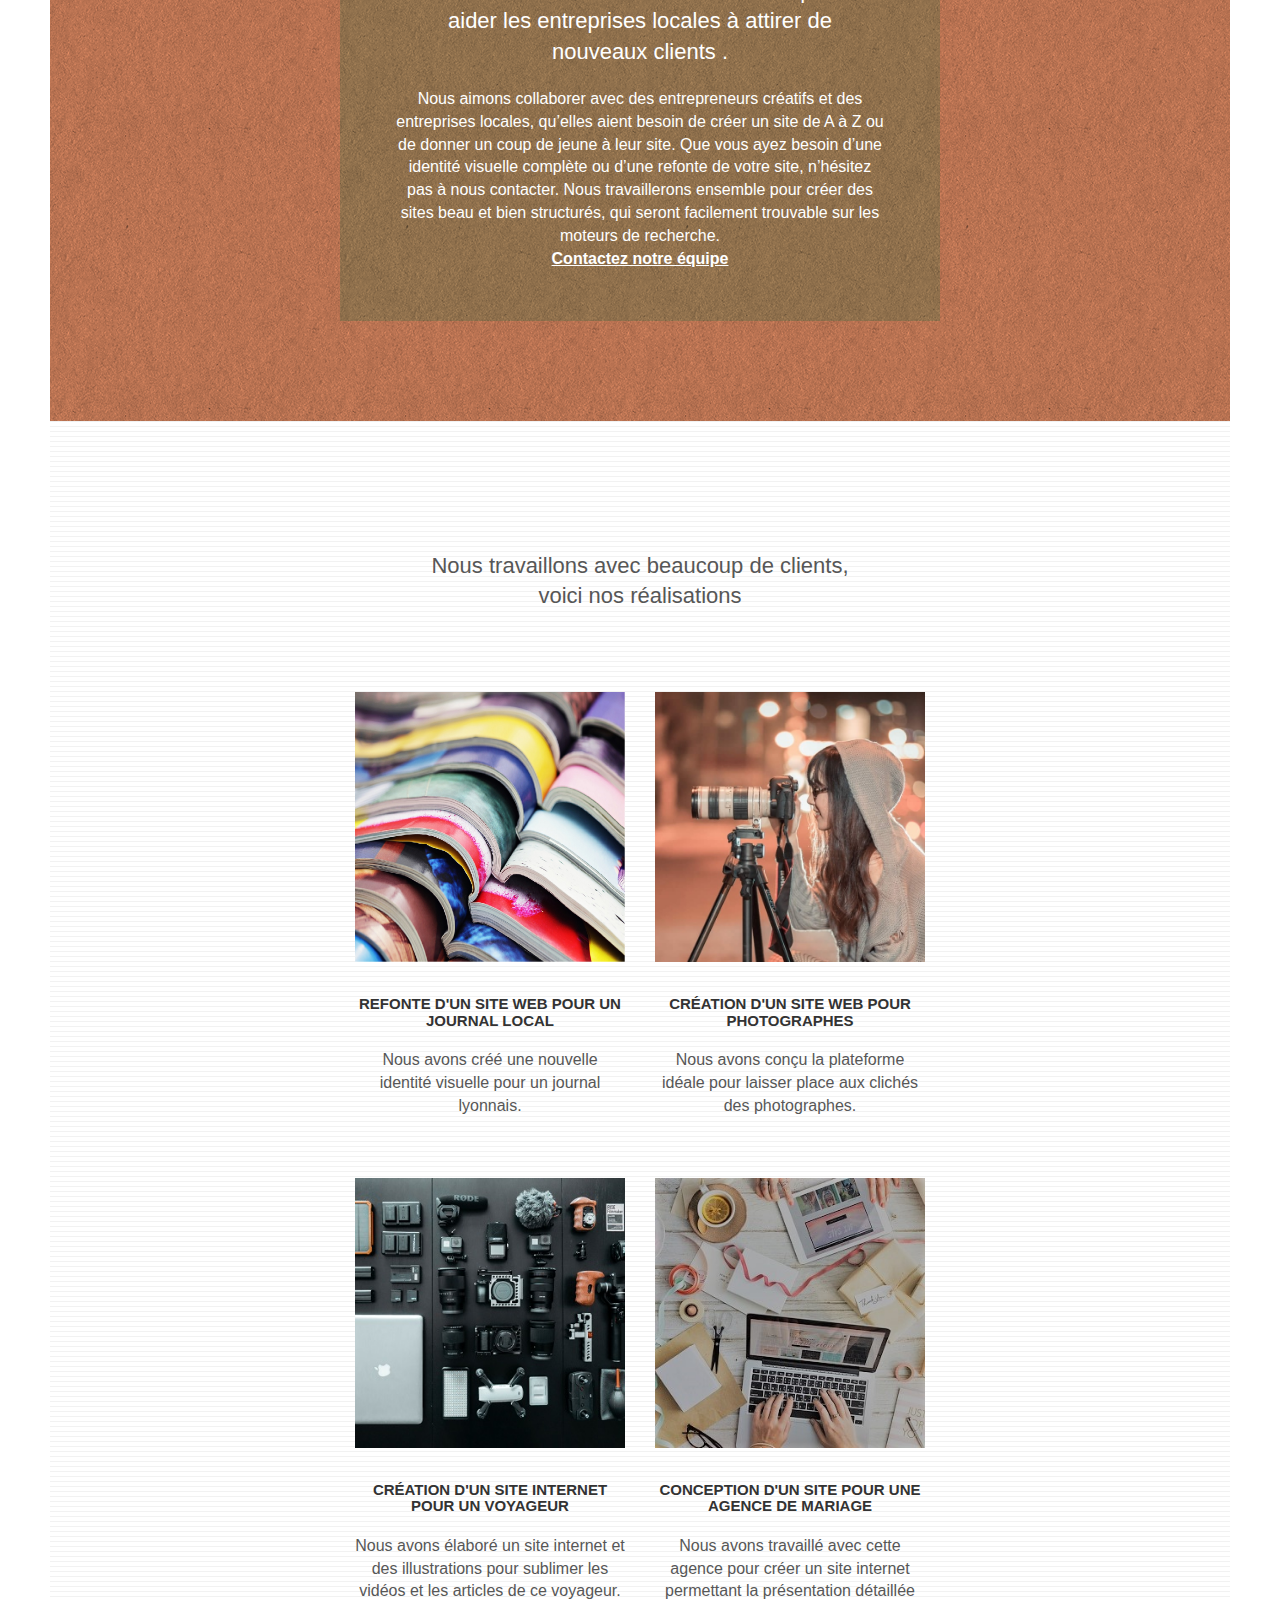
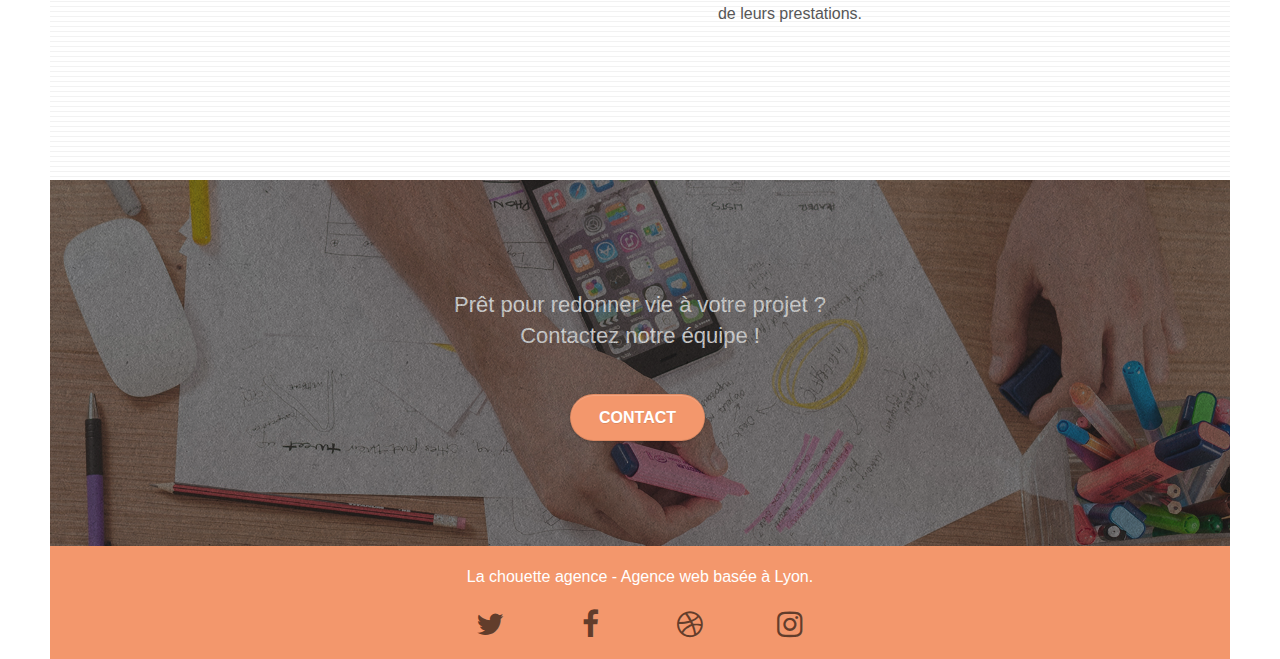
==== commit ec3d9efc: "essai w3c" ====
--- a/index.html
+++ b/index.html
@@ -1,9 +1,9 @@
 <!doctype html>
-<html lang="Default">
+<html lang="fr">
 <head>
     <meta charset="utf-8">
-    <meta name="keywords" content="seo, google, site web, site internet, agence design paris, agence design, agence design,agence design,agence design,agence design,agence design,agence design,agence design,agence design">
-    <meta name="description" content="">
+    <meta name="keywords" content="site web, site internet, agence design Lyon, la chouette agence, web design, entreprise webdesign Lyon">
+    <meta name="description" content="Ne perdez plus de temps, trouvez l'agence de web design qui correspond à vos besoins. Nous accompagnons les entreprises locales dans la réalisation de leur projet web">
     <meta name="viewport" content="width=device-width, initial-scale=1.0, viewport-fit=cover">
     <link rel="shortcut icon" type="image/png" href="favicon.jpg">
     
@@ -19,7 +19,7 @@
 	<script src="./js/jquery.touchSwipe.js" defer></script>
 	<script src="./js/gmaps.js"></script>
 
-    <title>.</title>
+    <title>La chouette agence</title>
 
     
 <!-- Analytics -->
@@ -29,271 +29,228 @@
 </head>
 <body>
 <!-- Principal conteneur -->
-<div class="page-container">
-    
-<!-- bloc-0 -->
-<div class="bloc bgc-white l-bloc " id="bloc-0">
-	<div class="container bloc-sm">
-
-		<nav class="navbar row">
-			<div class="navbar-header">
-				<div class="keywords" style="color:#cccccc;font-size:1px;">Agence web à paris, stratégie web, web design, illustrations, design de site web, site web, web, internet, site internet, site</div>
-				<a class="navbar-brand" href="index.html"><img src="img/la-chouette-agence.png" alt="paris web design logo agence web meilleure agence" height="40" /></a>
-				<div class="keywords" style="color:#cccccc;font-size:1px;">Agence web à paris, stratégie web, web design, illustrations, design de site web, site web, web, internet, site internet, site</div>
-				<button id="nav-toggle" type="button" class="ui-navbar-toggle navbar-toggle" data-toggle="collapse" data-target=".navbar-1">
-					<span class="sr-only">Toggle navigation</span><span class="icon-bar"></span><span class="icon-bar"></span><span class="icon-bar"></span>
-				</button>
-			</div>
-			<div class="collapse navbar-collapse navbar-1 special-dropdown-nav">
-				<ul class="site-navigation nav navbar-nav">
-					<li>
-						<a href="index.html">Accueil</a>
-					</li>
-					<li>
-					</li>
-					<li>
-						<a href="page2.html">page2 &gt;</a>
-					</li>
-				</ul>
-			</div>
-		</nav>
+	<div class="page-container">
+		
+		<!-- bloc-0 -->
+		<div class="bloc bgc-white l-bloc " id="bloc-0">
+			<div class="container bloc-sm">
+
+				<nav class="navbar row">
+					<div class="navbar-header">
+						
+						<a class="navbar-brand" href="index.html"><img src="img/la-chouette-agence.png" alt="logo agence" height="40" /></a>
+			
+						<button id="nav-toggle" type="button" class="ui-navbar-toggle navbar-toggle" data-toggle="collapse" data-target=".navbar-1">
+							<span class="sr-only">Toggle navigation</span><span class="icon-bar"></span><span class="icon-bar"></span><span class="icon-bar"></span>
+						</button>
+					</div>
+					<div class="collapse navbar-collapse navbar-1 special-dropdown-nav">
+						<ul class="site-navigation nav navbar-nav">
+							<li>
+								<a href="index.html">Accueil</a>
+							</li>
+							<li>
+								<a href="page2.html">Nous contacter</a>
+							</li>
+						</ul>
+					</div>
+				</nav>
+			</div>
+		</div>
+		<!-- bloc-0 END -->
+
+		<!-- bloc-1-presentation -->
+		<div class="bloc bgc-dark-slate-blue bg-banniere d-bloc bg-t-edge bloc-bg-texture texture-paper b-parallax" id="bloc-1-hero">
+			<div class="container bloc-lg">
+				<div class="row tight-width-whitespace">
+					<div class="col-sm-12">
+						<img src="img/logo.png" class="center-block image-resize-mode" width="100" alt="La chouette agence logo" />
+						<h1 class="text-center hero-bloc-text tc-white ">
+							La chouette agence.
+						</h1>
+						<div class="text-center">
+							<a href="page2.html" class="btn btn-lg btn-clean btn-rd cta-hero btn-atomic-tangerine" id="cta-hero">Contact</a>
+						</div>
+					</div>
+				</div>
+			</div>
+		</div>
+		<!-- bloc-1-presentation END -->
+
+		<!-- bloc-2-services -->
+		<div class="bloc bgc-white l-bloc" id="bloc-2-services">
+			<div class="container bloc-md">
+				<div class="row">
+					<div class="col-sm-12 text-center">
+						<h2>La chouette agence est une agence de web design qui aide les entreprises de la région lyonnaise à devenir attractives et visibles sur Internet.</h2>
+					</div>
+				</div>
+				<div class="row voffset-lg med-width-whitespace">
+					<div class="col-sm-4">
+						<div class="text-center">
+							<span class="et-icon-browser sm-shadow icon-dark-slate-blue icons icon-lg"></span>
+						</div>
+						<h3 class="mg-md text-center">
+							Web design
+						</h3>
+						<p class="text-center ">
+							Que vous ayez un site web qui a besoin d'un rafraîchissement ou que vous partiez de zéro, laissez-nous vous réaliser un design dont vous serez fier.
+						</p>
+					</div>
+					<div class="col-sm-4">
+						<div class="text-center">
+							<span class="et-icon-presentation sm-shadow icon-dark-slate-blue icons icon-lg"></span>
+						</div>
+						<h3 class="mg-md text-center">
+							Stratégie
+						</h3>
+						<p class="text-center ">
+							Plutôt que de suggérer des designs à la mode, nous travaillerons avec vous pour comprendre vos objectifs commerciaux afin de vous proposer le meilleur design possible.<br>
+						</p>
+					</div>
+					<div class="col-sm-4">
+						<div class="text-center">
+							<span class="et-icon-edit sm-shadow icon-dark-slate-blue icons icon-lg"></span>
+						</div>
+						<h3 class="mg-md text-center">
+							Illustrations
+						</h3>
+						<p class="text-center ">
+							Un bon design n'est rien sans de bonnes illustrations. Laissez faire notre équipe de graphistes talentueux pour donner à vos pages une touche finale d'élégance.
+						</p>
+					</div>
+				</div>
+				<div class="row voffset-lg voffset">
+					<div class="col-xs-12 col-md-8 col-md-offset-2 text-center">
+						<h2><em>"La chouette agence est une excellente agence web ! Les web designers ont réussi à capturer l'essence de notre entreprise et à l'intégrer à notre site. Cela nous a aidé à doubler nos ventes en ligne à Lyon."</em><br></h2>
+						<p>Maxime Guibard, PDG de À vos fourchettes</p>
+				</div>
+			</div>
+		</div>
+		<!-- bloc-2-services END -->
+
+		<!-- bloc-3-what-i-do -->
+		<div class="bloc tc-white bgc-atomic-tangerine bg-presentation d-bloc bloc-bg-texture texture-paper b-parallax" id="bloc-3-what-i-do">
+			<div class="container bloc-lg">
+				<div class="row tight-width-whitespace black-background">
+					<div class="col-sm-12">
+						<h2 class="mg-md text-center tc-white">
+							Nous souhaitons aider les entreprises de la région Lyonnaise à se développer et à connaître le succès. Nous travaillons pour aider les entreprises locales à attirer de nouveaux clients .<br>
+						</h2>
+						<p class="text-center white">
+							Nous aimons collaborer avec des entrepreneurs créatifs et des entreprises locales, qu’elles aient besoin de créer un site de A à Z ou de donner un coup de jeune à leur site. Que vous ayez besoin d’une identité visuelle complète ou d’une refonte de votre site, n’hésitez pas à nous contacter. Nous travaillerons ensemble pour créer des sites beau et bien structurés, qui seront facilement trouvable sur les moteurs de recherche.<br><a class="ltc-white bold-link" href="page2.html">Contactez notre équipe</a><br>
+						</p>
+					</div>
+				</div>
+			</div>
+		</div>
+		<!-- bloc-3-what-i-do END -->
+
+		<!-- bloc-4-portfolio -->
+		<div class="bloc bgc-white bg-lines-h2-bg bg-repeat l-bloc" id="bloc-4-portfolio">
+			<div class="container bloc-lg">
+				<div class="row">
+					<div class="col-sm-12 text-center">
+						<h2>Nous travaillons avec beaucoup de clients,<br>voici nos réalisations</h2>
+					</div>
+				</div>
+				<div class="row tight-width-whitespace portfolio-row">
+					<div class="col-sm-6">
+						<a href="#" data-lightbox="img/1.jpg" data-gallery-id="gallery-1" data-caption="Refonte d'un site web pour un journal local" data-frame="snapshot-lb"><img src="img/1.jpg" alt="Refonte site web journal" class="img-responsive portfolio-thumb" /></a>
+						<h3 class="mg-md text-center">
+							Refonte d'un site web pour un journal local
+						</h3>
+						<p class="text-center">
+							Nous avons créé une nouvelle identité visuelle pour un journal lyonnais.
+						</p>
+					</div>
+					<div class="col-sm-6">
+						<a href="#" data-lightbox="img/2.jpg" data-gallery-id="gallery-1" data-caption="Création d'un site web pour photographes" data-frame="snapshot-lb"><img src="img/2.jpg" class="img-responsive portfolio-thumb" alt="Création d'un site web pour photographes" /></a>
+						<h3 class="mg-md text-center">
+							Création d'un site web pour photographes
+						</h3>
+						<p class="text-center">
+							Nous avons conçu la plateforme idéale pour laisser place aux clichés des photographes.
+						</p>
+					</div>
+				</div>
+				<div class="row tight-width-whitespace portfolio-row">
+					<div class="col-sm-6">
+						<a href="#" data-lightbox="img/3.bmp" data-gallery-id="gallery-1" data-caption="Création d'un site internet pour un voyageur" data-frame="snapshot-lb"><img src="img/3.bmp" class="img-responsive portfolio-thumb" alt="Création d'un site web pour voyageur"/></a>
+						<h3 class="mg-md text-center">
+							Création d'un site internet pour un voyageur
+						</h3>
+						<p class="text-center">
+							Nous avons élaboré un site internet et des illustrations pour sublimer les vidéos et les articles de ce voyageur.
+						</p>
+					</div>
+					<div class="col-sm-6">
+						<a href="#" data-lightbox="img/4.bmp" data-gallery-id="gallery-1" data-caption="Conception d'un site pour une agence de mariage" data-frame="snapshot-lb"><img src="img/4.bmp" class="img-responsive portfolio-thumb" alt="Création d'un site web pour agence de mariage" /></a>
+						<h3 class="mg-md text-center">
+							Conception d'un site pour une agence de mariage
+						</h3>
+						<p class="text-center">
+							Nous avons travaillé avec cette agence pour créer un site internet permettant la présentation détaillée de leurs prestations.
+						</p>
+					</div>
+				</div>
+			</div>
+		</div>
+		<!-- bloc-4-portfolio END -->
+
+		<!-- bloc-5-cta -->
+		<div class="bloc bgc-dark-slate-blue bg-banniere d-bloc bloc-bg-texture texture-paper" id="bloc-5-cta">
+			<div class="container bloc-lg">
+				<div class="row">
+					<h2 class="mg-md text-center tc-white">
+						Prêt pour redonner vie à votre projet ?<br>Contactez notre équipe !
+					</h2>
+					<div class="col-sm-12 text-center">
+						<a href="page2.html" class="btn btn-atomic-tangerine btn-clean btn-rd btn-lg cta-hero">Contact</a>
+					</div>
+				</div>
+			</div>
+		</div>
+		<!-- bloc-5-cta END -->
+
+		<!-- Footer - bloc-8 -->
+		<div class="bloc bgc-atomic-tangerine d-bloc" id="bloc-8">
+			<div class="container bloc-sm">
+				<div class="row">
+					<div class="col-sm-12">
+						<p class="text-center white">
+							La chouette agence - Agence web basée à Lyon.<br>
+						</p>
+						<div class="row row-no-gutters social">
+							<div class="col-sm-3">
+								<div class="text-center">
+									<a class="social" href="twitter.com/lachouetteagence"><span class="fa fa-twitter icon-md"></span></a>
+								</div>
+							</div>
+							<div class="col-sm-3">
+								<div class="text-center">
+									<a class="social" href="facebook.com/lachouetteagence"><span class="fa fa-facebook icon-md"></span></a>
+								</div>
+							</div>
+							<div class="col-sm-3">
+								<div class="text-center">
+									<a class="social" href="dribbble.com/lachouetteagence"><span class="fa fa-dribbble icon-md"></span></a>
+								</div>
+							</div>
+							<div class="col-sm-3">
+								<div class="text-center">
+									<a class="social" href="instagram.com/lachouetteagence"><span class="fa fa-instagram icon-md"></span></a>
+								</div>
+							</div>
+						</div>
+					</div>
+				</div>
+			</div>
+		</div>
+		<!-- Footer - bloc-8 END -->
+
 	</div>
-</div>
-<!-- bloc-0 END -->
-
-<!-- bloc-1-presentation -->
-<div class="bloc bgc-dark-slate-blue bg-banniere d-bloc bg-t-edge bloc-bg-texture texture-paper b-parallax" id="bloc-1-hero">
-	<div class="container bloc-lg">
-		<div class="row tight-width-whitespace">
-			<div class="col-sm-12">
-				<img src="img/logo.png" class="center-block image-resize-mode" width="100" alt="La chouette agence, agence web paris, création logo paris" />
-				<h1 class="text-center hero-bloc-text tc-white ">
-					La chouette agence.
-				</h1>
-				<div class="text-center">
-					<a href="page2.html" class="btn btn-lg btn-clean btn-rd cta-hero btn-atomic-tangerine" id="cta-hero">Contact</a>
-				</div>
-			</div>
-		</div>
-	</div>
-</div>
-<!-- bloc-1-presentation END -->
-
-<!-- bloc-2-services -->
-<div class="bloc bgc-white l-bloc" id="bloc-2-services">
-	<div class="container bloc-md">
-		<div class="row">
-			<div class="col-sm-12 text-center">
-				<img alt="agence web, agence web paris, web design paris, stratégie web" src="img/title.png" />
-			</div>
-		</div>
-		<div class="row voffset-lg med-width-whitespace">
-			<div class="col-sm-4">
-				<div class="text-center">
-					<span class="et-icon-browser sm-shadow icon-dark-slate-blue icons icon-lg"></span>
-				</div>
-				<h3 class="mg-md text-center">
-					Web design
-				</h3>
-				<p class="text-center ">
-					Que vous ayez un site web qui a besoin d&rsquo;un rafraîchissement ou que vous partiez de zéro, laissez-nous vous réaliser un design dont vous serez fier.
-				</p>
-			</div>
-			<div class="col-sm-4">
-				<div class="text-center">
-					<span class="et-icon-presentation sm-shadow icon-dark-slate-blue icons icon-lg"></span>
-				</div>
-				<h3 class="mg-md text-center">
-					&nbsp;Stratégie
-				</h3>
-				<p class="text-center ">
-					Plutôt que de suggérer des designs à la mode, nous travaillerons avec vous pour comprendre vos objectifs commerciaux afin de vous proposer le meilleur design possible.<br>
-				</p>
-			</div>
-			<div class="col-sm-4">
-				<div class="text-center">
-					<span class="et-icon-edit sm-shadow icon-dark-slate-blue icons icon-lg"></span>
-				</div>
-				<h3 class="mg-md text-center">
-					Illustrations
-				</h3>
-				<p class="text-center ">
-					Un bon design n'est rien sans de bonnes illustrations. Laissez faire notre équipe de graphistes talentueux pour donner à vos pages une touche finale d'élégance.
-				</p>
-			</div>
-		</div>
-		<div class="row voffset-lg voffset">
-			<div class="col-xs-12 col-md-8 col-md-offset-2 text-center">
-				<img alt="agence web, agence web paris, web design paris, stratégie web" src="img/citation.png" />
-
-			</div>
-		</div>
-	</div>
-</div>
-<!-- bloc-2-services END -->
-
-<!-- bloc-3-what-i-do -->
-<div class="bloc tc-white bgc-atomic-tangerine bg-presentation d-bloc bloc-bg-texture texture-paper b-parallax" id="bloc-3-what-i-do">
-	<div class="container bloc-lg">
-		<div class="row tight-width-whitespace black-background">
-			<div class="col-sm-12">
-				<h2 class="mg-md text-center tc-white">
-					Nous souhaitons aider les entreprises de la région Lyonnaise à se développer et à connaître le succès. Nous travaillons pour aider les entreprises locales à attirer de nouveaux clients .<br>
-				</h2>
-				<p class="text-center white">
-					Nous aimons collaborer avec des entrepreneurs créatifs et des entreprises locale, qu’elles aient besoin de créer un site de A à Z ou de donner un coup de jeune à leur site. Que vous ayez besoin d’une identité visuelle complète ou d’une refonte de votre site, n’hésitez pas à nous contacter. Nous travaillerons ensemble pour créer des sites beau et bien structurés, qui seront facilement trouvable sur les moteurs de recherche. <br><br><a class="ltc-white bold-link" href="page2.html">Contactez notre équipe</a><br>
-				</p>
-			</div>
-		</div>
-	</div>
-</div>
-<!-- bloc-3-what-i-do END -->
-
-<!-- bloc-4-portfolio -->
-<div class="bloc bgc-white bg-lines-h2-bg bg-repeat l-bloc" id="bloc-4-portfolio">
-	<div class="container bloc-lg">
-		<div class="row">
-			<div class="col-sm-12 text-center">
-				<img alt="agence web, agence web paris, web design paris, stratégie web" src="img/title2.png" />
-			</div>
-		</div>
-		<div class="row tight-width-whitespace portfolio-row">
-			<div class="col-sm-6">
-				<a href="#" data-lightbox="img/1.jpg" data-gallery-id="gallery-1" data-caption="Refonte d'un site web pour un journal local" data-frame="snapshot-lb"><img src="img/1.jpg" alt="paris web design logo agence web meilleure agence et refonte site web journal" class="img-responsive portfolio-thumb" /></a>
-				<h3 class="mg-md text-center">
-					Refonte d'un site web pour un journal local
-				</h3>
-				<p class="text-center">
-					Nous avons créé une nouvelle identité visuelle pour un journal lyonnais.
-				</p>
-			</div>
-			<div class="col-sm-6">
-				<a href="#" data-lightbox="img/2.jpg" data-gallery-id="gallery-1" data-caption="Création d'un site web pour photographes" data-frame="snapshot-lb"><img src="img/2.jpg" class="img-responsive portfolio-thumb" alt="paris web design logo agence web meilleure agence, Création d'un site web pour photographes" /></a>
-				<h3 class="mg-md text-center">
-					Création d'un site web pour photographes
-				</h3>
-				<p class="text-center">
-					Nous avons conçu la plateforme idéale pour laisser place aux clichés des photographes.
-				</p>
-			</div>
-		</div>
-		<div class="row tight-width-whitespace portfolio-row">
-			<div class="col-sm-6">
-				<a href="#" data-lightbox="img/3.bmp" data-gallery-id="gallery-1" data-caption="Création d'un site internet pour un voyageur" data-frame="snapshot-lb"><img src="img/3.bmp" class="img-responsive portfolio-thumb" alt="paris web design logo agence web meilleure agence, Création d'un site web pour voyageur"/></a>
-				<h3 class="mg-md text-center">
-					Création d'un site internet pour un voyageur
-				</h3>
-				<p class="text-center">
-					Nous avons élaboré un site internet et des illustrations pour sublimer les vidéos et les articles de ce voyageur.
-				</p>
-			</div>
-			<div class="col-sm-6">
-				<a href="#" data-lightbox="img/4.bmp" data-gallery-id="gallery-1" data-caption="Conception d'un site pour une agence de mariage" data-frame="snapshot-lb"><img src="img/4.bmp" class="img-responsive portfolio-thumb" alt="paris web design logo agence web meilleure agence, Création d'un site web pour agence de mariage" /></a>
-				<h3 class="mg-md text-center">
-					Conception d'un site pour une agence de mariage
-				</h3>
-				<p class="text-center">
-					Nous avons travaillé avec cette agence pour créer un site internet permettant la présentation détaillée de leurs prestations.
-				</p>
-			</div>
-		</div>
-	</div>
-</div>
-<!-- bloc-4-portfolio END -->
-
-<!-- bloc-5-cta -->
-<div class="bloc bgc-dark-slate-blue bg-banniere d-bloc bloc-bg-texture texture-paper" id="bloc-5-cta">
-	<div class="container bloc-lg">
-		<div class="row">
-			<h2 class="mg-md text-center tc-white">
-				Prêt pour redonner vie à votre projet ?<br>Contactez notre équipe !
-			</h2>
-			<div class="col-sm-12 text-center">
-				<a href="page2.html" class="btn btn-atomic-tangerine btn-clean btn-rd btn-lg cta-hero">Contact</a>
-			</div>
-		</div>
-	</div>
-</div>
-<!-- bloc-5-cta END -->
-
-<!-- Footer - bloc-8 -->
-<div class="bloc bgc-atomic-tangerine d-bloc" id="bloc-8">
-	<div class="container bloc-sm">
-		<div class="row">
-			<div class="col-sm-12">
-				<p class="text-center white">
-					La chouette agence - Agence web basée à Lyon.<br>
-				</p>
-				<div class="row row-no-gutters social">
-					<div class="col-sm-3">
-						<div class="text-center">
-							<a class="social" href="index.html"><span class="fa fa-twitter icon-md"></span></a>
-						</div>
-					</div>
-					<div class="col-sm-3">
-						<div class="text-center">
-							<a class="social" href="index.html"><span class="fa fa-facebook icon-md"></span></a>
-						</div>
-					</div>
-					<div class="col-sm-3">
-						<div class="text-center">
-							<a class="social" href="index.html"><span class="fa fa-dribbble icon-md"></span></a>
-						</div>
-					</div>
-					<div class="col-sm-3">
-						<div class="text-center">
-							<a class="social" href="index.html"><span class="fa fa-instagram icon-md"></span></a>
-						</div>
-					</div>
-					<div class="keywords" style="color:#F3976C;">Agence web à paris, stratégie web, web design, illustrations, design de site web, site web, web, internet, site internet, site</div>
-				</div>
-				<div class="row">
-					<div class="col-sm-4">
-						Partenaires
-							<ul>
-								<li><a href="voiture.com">voiture.com</a></li>
-								<li><a href="pizza.com">pizza.com</a></li>
-								<li><a href="matoiture.com">matoiture.com</a></li>
-								<li><a href="immobilierseo.com">immobilierseo.com</a></li>
-							</ul>		
-					</div>
-					<div class="col-sm-4">
-						Annuaires liste 1
-						<ul>
-							<li><a href="annuaireagence.com">annuaireagence.com</a></li>
-							<li><a href="annuaireseo.com">annuaireseo.com</a></li>
-							<li><a href="annuairemarketing.com">annuairemarketing.com</a></li>
-							<li><a href="123seoture.com">123seo.com</a></li>
-							<li><a href="123site.com">123site.com</a></li>
-							<li><a href="annuairewordpress.com">annuairewordpress.com</a></li>
-							<li><a href="listeagence.com">listeagence.com</a></li>
-							<li><a href="meilleuresagencesparis.com">meilleuresagencesparis.com</a></li>
-							<li><a href="listeseo.com">listeseo.com</a></li>
-						</ul>
-					</div>
-					<div class="col-sm-4">
-						Annuaires liste 2
-						<ul>
-							<li><a href="betterseo.com">betterseo.com</a></li>
-							<li><a href="ameliorerseo.com">ameliorerseo.com</a></li>
-							<li><a href="seojuicelien.com">seojuicelien.com</a></li>
-							<li><a href="meilleursliens.com">meilleursliens.com</a></li>
-							<li><a href="liensagogo.com">liensagogo.com</a></li>
-							<li><a href="backlink.com">backlink.com</a></li>
-							<li><a href="linkjuiceannuaire.com">linkjuiceannuaire.com</a></li>
-							<li><a href="remontersurgoogle.com">remontersurgoogle.com</a></li>
-							<li><a href="vraiseofiable.com">vraiseofiable.com</a></li>
-						</ul>
-					</div>
-				</div>
-			</div>
-		</div>
-	</div>
-</div>
-<!-- Footer - bloc-8 END -->
-
-</div>
-<!-- Principal conteneur END -->
+	<!-- Principal conteneur END -->
     
 
 </body>
--- a/style.css
+++ b/style.css
@@ -1,10 +1,25 @@
+
 body {
+    width: 100%;
+    height: 100%;
+    min-width: 320px;
     margin: 0;
     padding: 0;
     background: #FFF;
     overflow-x: hidden;
     -webkit-font-smoothing: antialiased;
     -moz-osx-font-smoothing: grayscale;
+}
+h2 {
+    width: 90%;
+    margin: 3rem 5%;
+}
+.column {
+    display: flex;
+    flex-direction: column;
+}
+.column p {
+    margin: 30px 0 0 0;
 }
 
 a,
@@ -516,7 +531,7 @@
     position: fixed;
     bottom: 20px;
     right: 20px;
-    opacity: 0;
+    opacity: 0.7;
     z-index: 500;
     transition: all .3s ease-in-out;
 }
@@ -532,8 +547,9 @@
 
 a[data-lightbox] {
     position: relative;
-    display: block;
+    display: flex;
     text-align: center;
+    justify-content: center;
 }
 
 a[data-lightbox]:hover::before {
@@ -677,7 +693,7 @@
 }
 
 p {
-    font-size: 11px;
+    font-size: 16px;
 }
 
 .tight-width-whitespace {
@@ -701,7 +717,9 @@
 
 .social {
     max-width: 400px;
-    margin: auto auto auto auto;
+    margin: 1rem auto auto auto;
+    display: flex;
+    justify-content: space-around;
 }
 
 h2 {
@@ -775,7 +793,7 @@
 }
 
 .tc-white {
-    color: #F3976C!important;
+    color: #FFFFFF!important;
 }
 
 .btn-atomic-tangerine {
@@ -847,7 +865,7 @@
         max-width: 100%
     }
 }
-
+/*
 @media only screen and (min-device-width: 768px) and (max-device-width: 1024px) and (orientation: landscape) {
     .b-parallax {
         background-attachment: scroll;
@@ -859,7 +877,7 @@
         background-attachment: scroll;
     }
 }
-
+*/
 @media (max-width: 991px) {
     .container {
         width: 100%;
@@ -873,8 +891,9 @@
         position: relative;
     }
     .bloc {
-        padding-left: constant(safe-area-inset-left);
-        padding-right: constant(safe-area-inset-right);
+        padding: 0 20px;/*
+        padding-left: env(safe-area-inset-left);
+        padding-right: env(safe-area-inset-right);*/
     }
     .bloc-group,
     .bloc-group .bloc {
@@ -883,9 +902,9 @@
     }
     .bloc-fill-screen .fill-bloc-top-edge,
     .bloc-fill-screen .fill-bloc-bottom-edge {
-        padding: 0 20px;
-        padding-left: constant(safe-area-inset-left);
-        padding-right: constant(safe-area-inset-right);
+        padding: 0 20px;/*
+        padding-left: env(safe-area-inset-left);
+        padding-right: env(safe-area-inset-right);*/
     }
 }
 
--- a/css/et-line.css
+++ b/css/et-line.css
@@ -107,7 +107,7 @@
 .et-icon-wallet,
 .et-icon-wine {
     font-family: et-line;
-    speak: none;
+    speak: normal;
     font-style: normal;
     font-weight: 400;
     font-variant: normal;
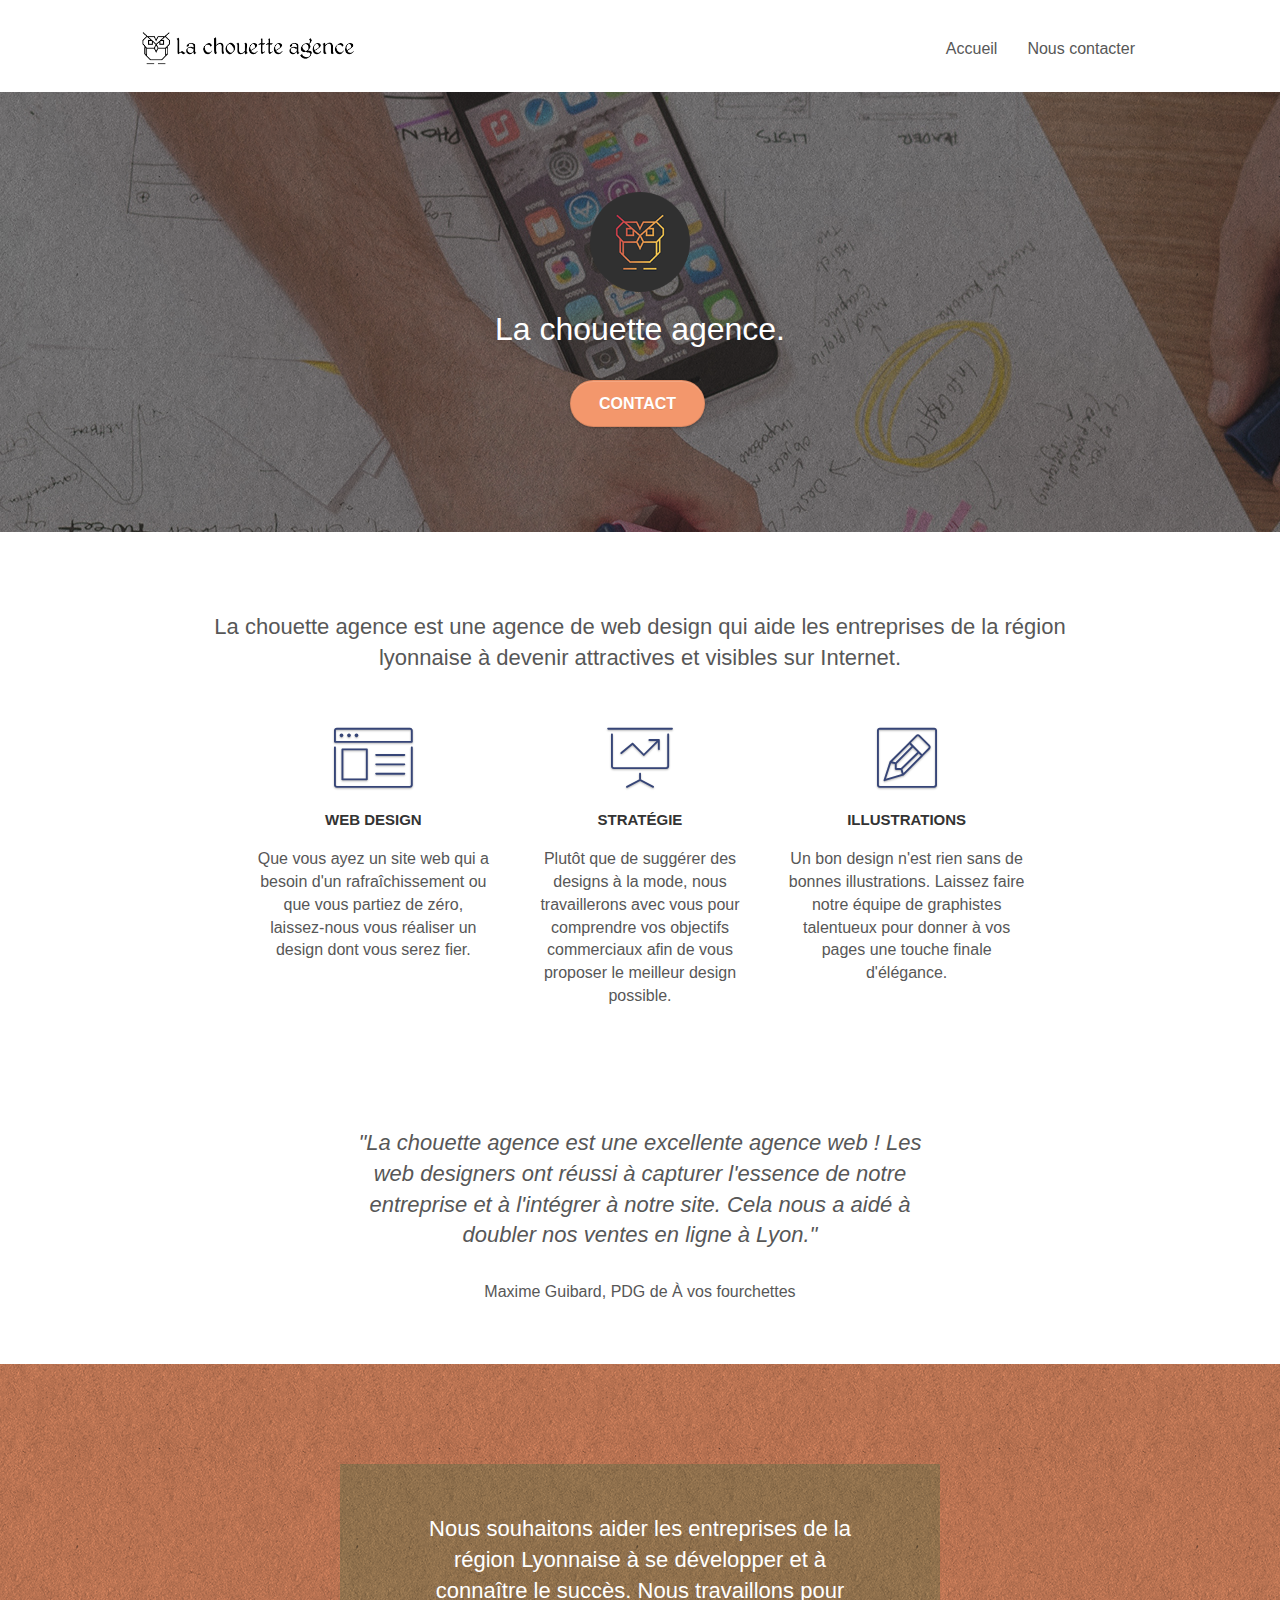
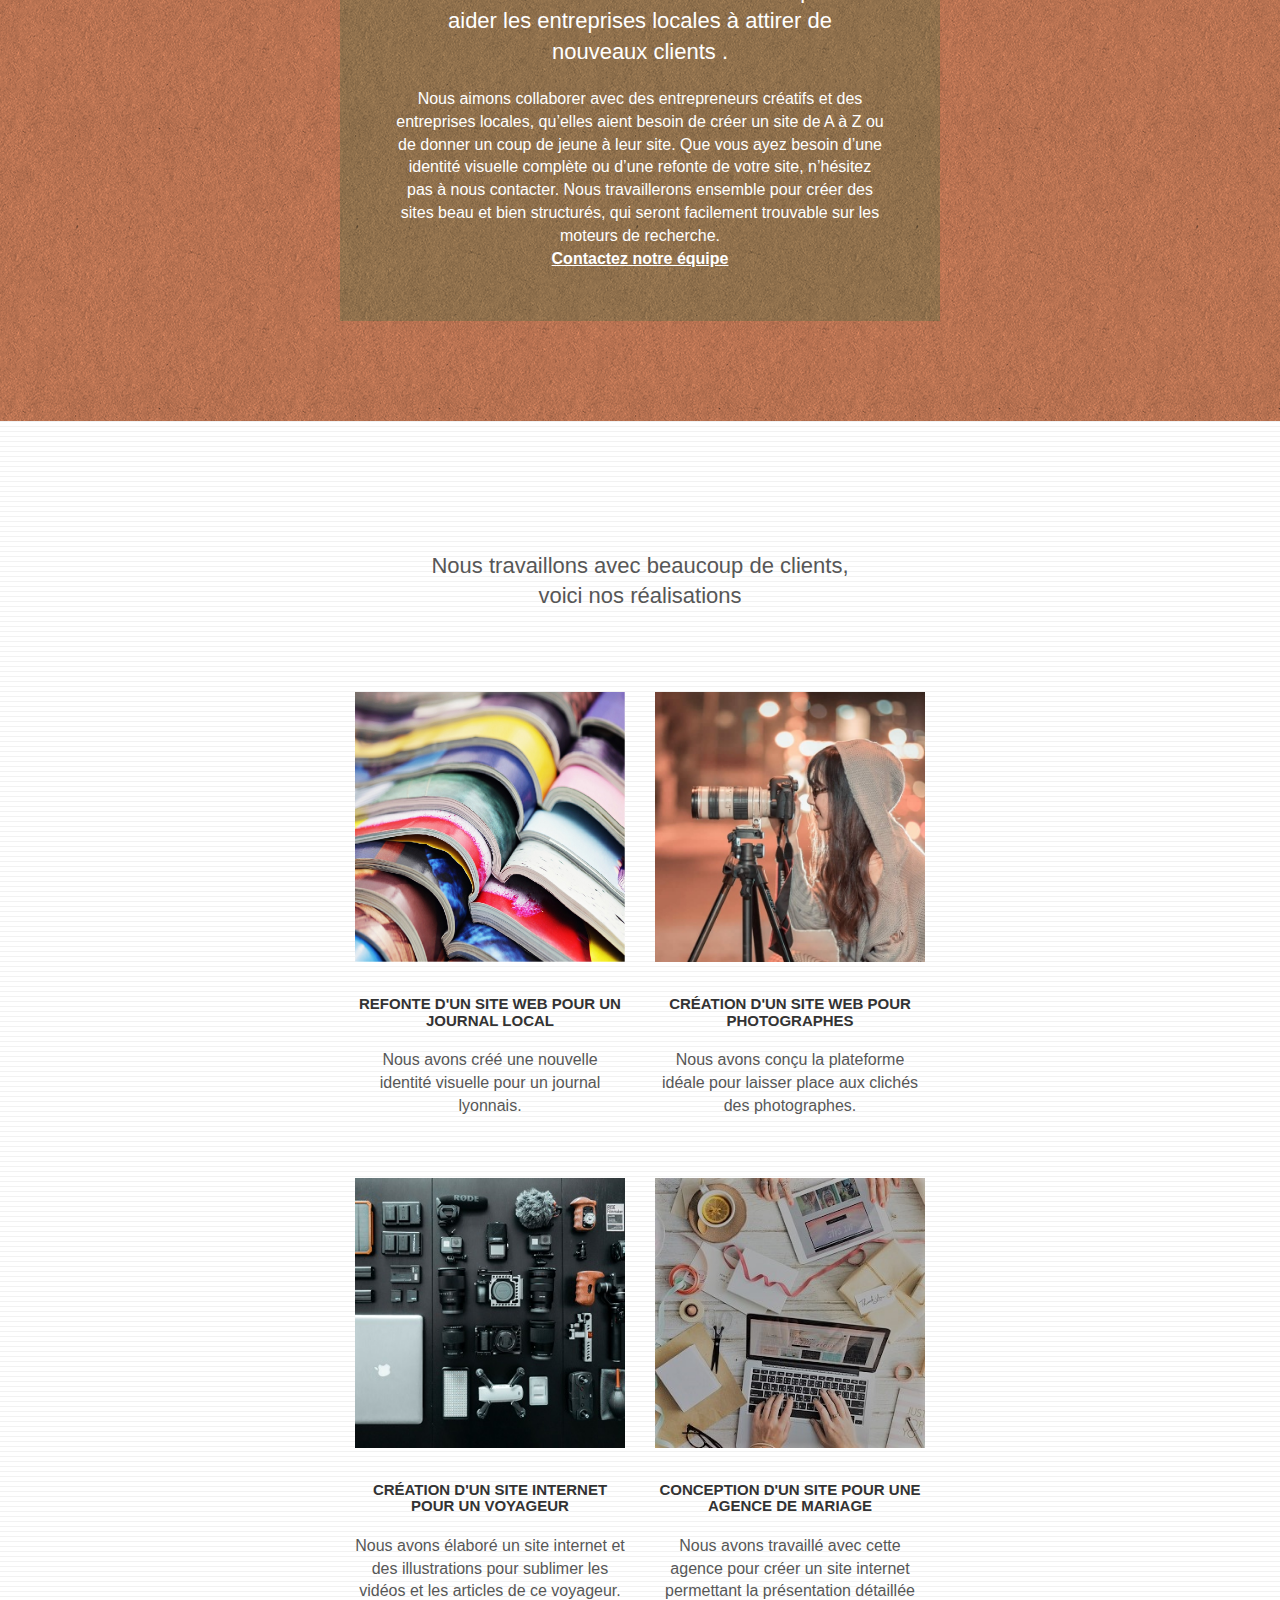
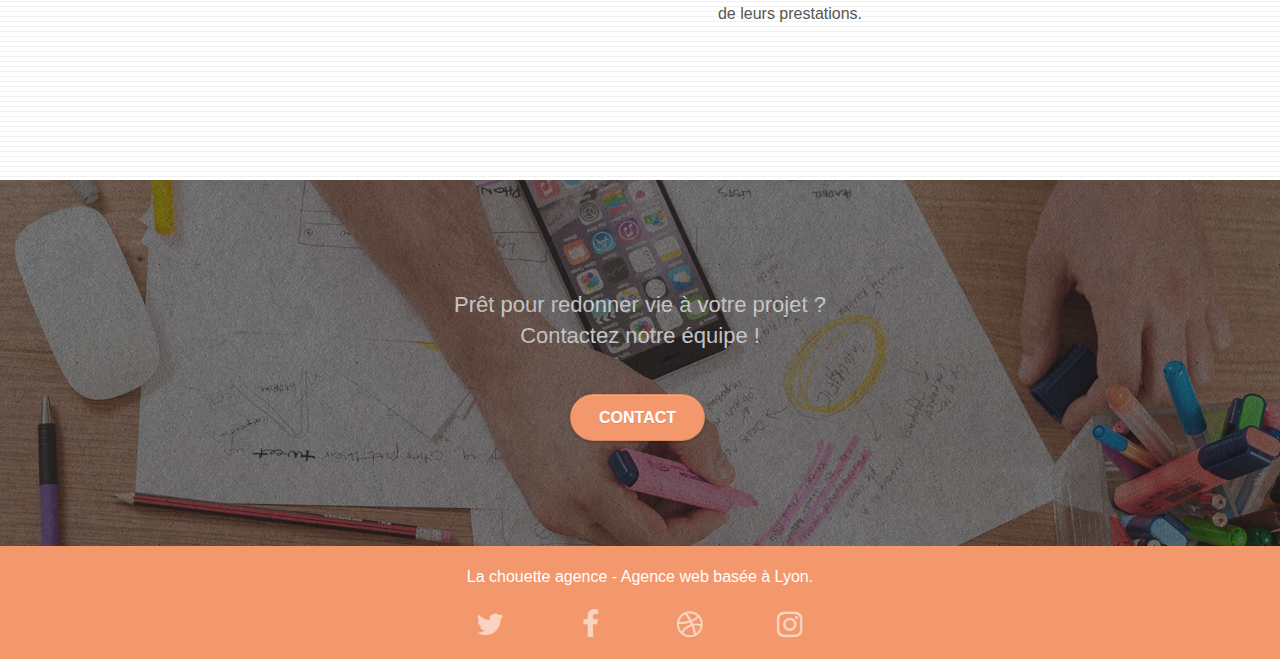
==== commit 0e017571: "Update index.html" ====
--- a/index.html
+++ b/index.html
@@ -28,7 +28,7 @@
     
 </head>
 <body>
-<!-- Principal conteneur -->
+	<!-- Principal conteneur -->
 	<div class="page-container">
 		
 		<!-- bloc-0 -->
@@ -124,6 +124,7 @@
 					<div class="col-xs-12 col-md-8 col-md-offset-2 text-center">
 						<h2><em>"La chouette agence est une excellente agence web ! Les web designers ont réussi à capturer l'essence de notre entreprise et à l'intégrer à notre site. Cela nous a aidé à doubler nos ventes en ligne à Lyon."</em><br></h2>
 						<p>Maxime Guibard, PDG de À vos fourchettes</p>
+					</div>
 				</div>
 			</div>
 		</div>
@@ -248,10 +249,7 @@
 			</div>
 		</div>
 		<!-- Footer - bloc-8 END -->
-
 	</div>
 	<!-- Principal conteneur END -->
-    
-
 </body>
 </html>
--- a/style.css
+++ b/style.css
@@ -865,19 +865,19 @@
         max-width: 100%
     }
 }
-/*
-@media only screen and (min-device-width: 768px) and (max-device-width: 1024px) and (orientation: landscape) {
+
+@media only screen and (min-width: 768px) and (max-width: 1024px) and (orientation: landscape) {
     .b-parallax {
         background-attachment: scroll;
     }
 }
 
-@media only screen and (min-device-width: 1024px) and (max-device-width: 1366px) and (-webkit-min-device-pixel-ratio: 1.5) {
+@media only screen and (min-width: 1024px) and (max-width: 1366px) and (-webkit-min-device-pixel-ratio: 1.5) {
     .b-parallax {
         background-attachment: scroll;
     }
 }
-*/
+
 @media (max-width: 991px) {
     .container {
         width: 100%;
@@ -891,10 +891,9 @@
         position: relative;
     }
     .bloc {
-        padding: 0 20px;/*
-        padding-left: env(safe-area-inset-left);
-        padding-right: env(safe-area-inset-right);*/
-    }
+        padding: 0 20px;
+    }
+    
     .bloc-group,
     .bloc-group .bloc {
         display: block;
@@ -902,9 +901,7 @@
     }
     .bloc-fill-screen .fill-bloc-top-edge,
     .bloc-fill-screen .fill-bloc-bottom-edge {
-        padding: 0 20px;/*
-        padding-left: env(safe-area-inset-left);
-        padding-right: env(safe-area-inset-right);*/
+        padding: 0 20px;
     }
 }
 
--- a/css/et-line.css
+++ b/css/et-line.css
@@ -107,7 +107,7 @@
 .et-icon-wallet,
 .et-icon-wine {
     font-family: et-line;
-    speak: normal;
+    speak-as: normal;
     font-style: normal;
     font-weight: 400;
     font-variant: normal;
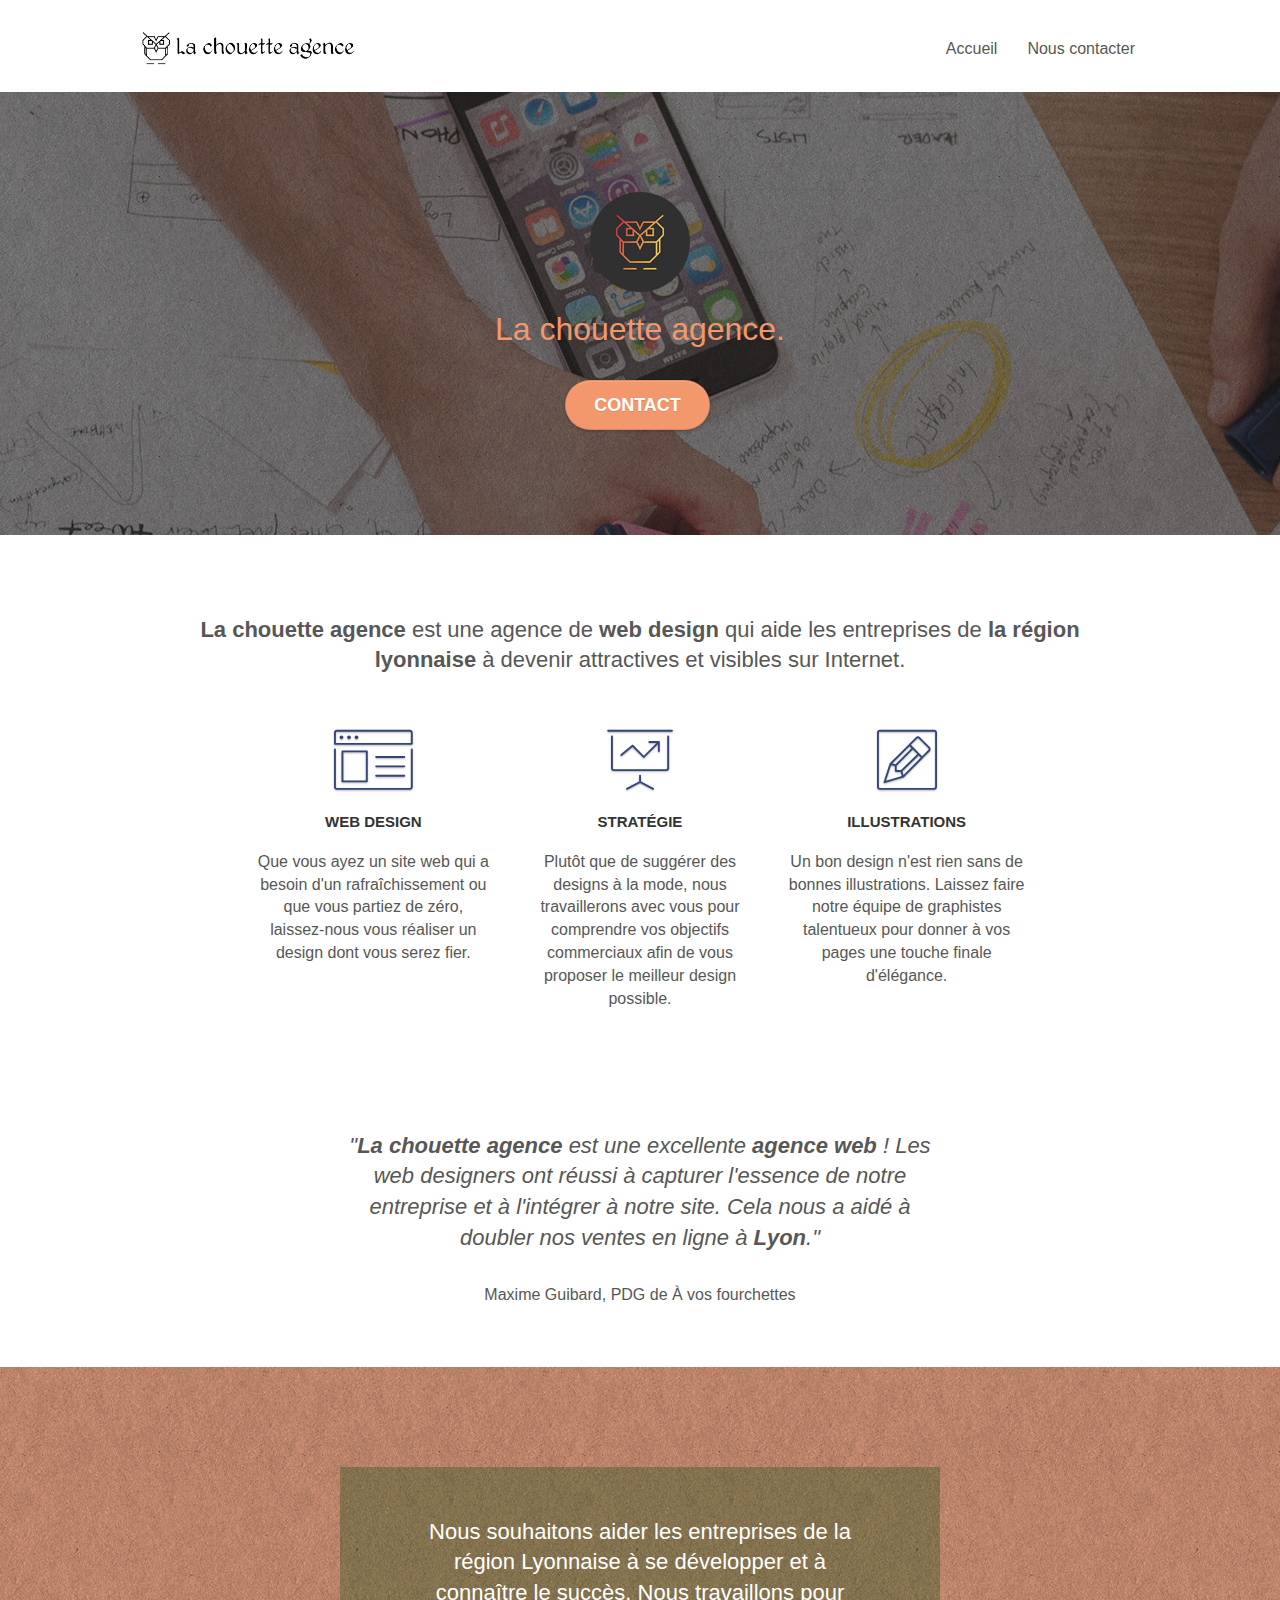
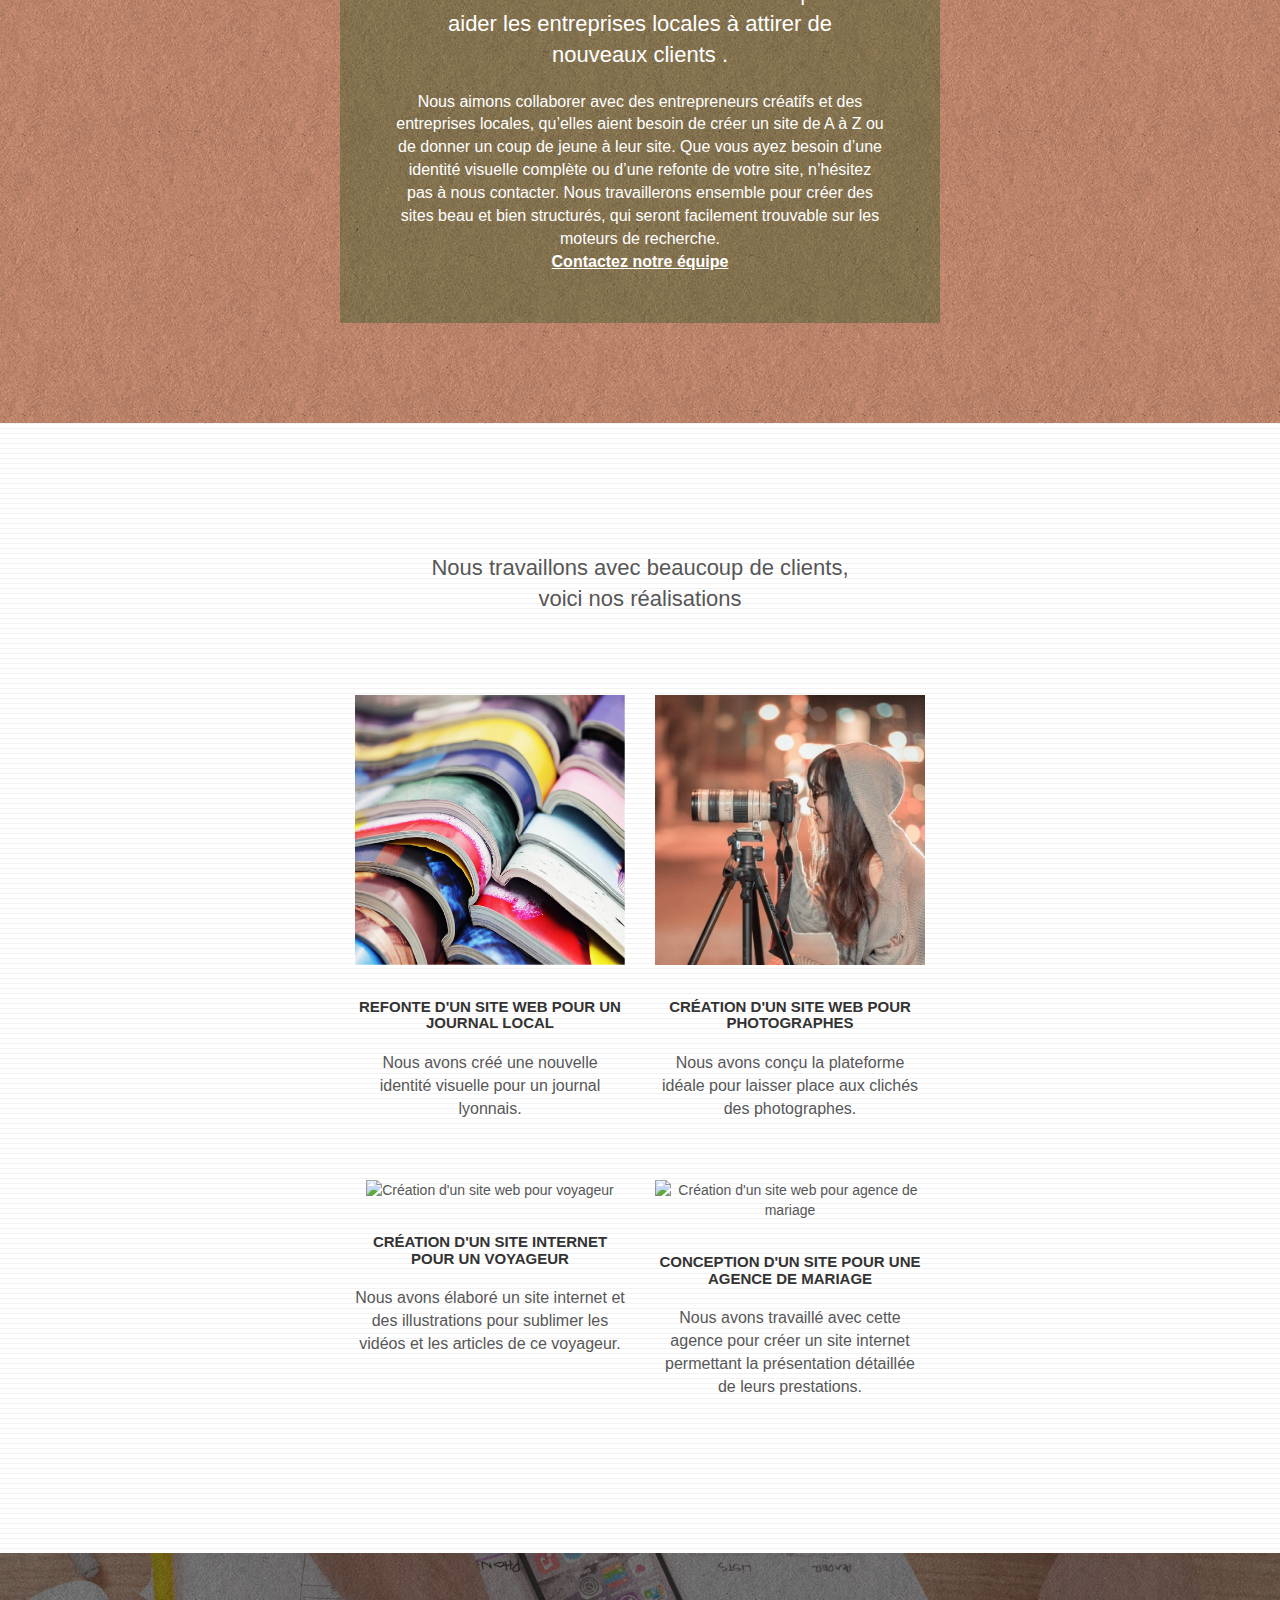
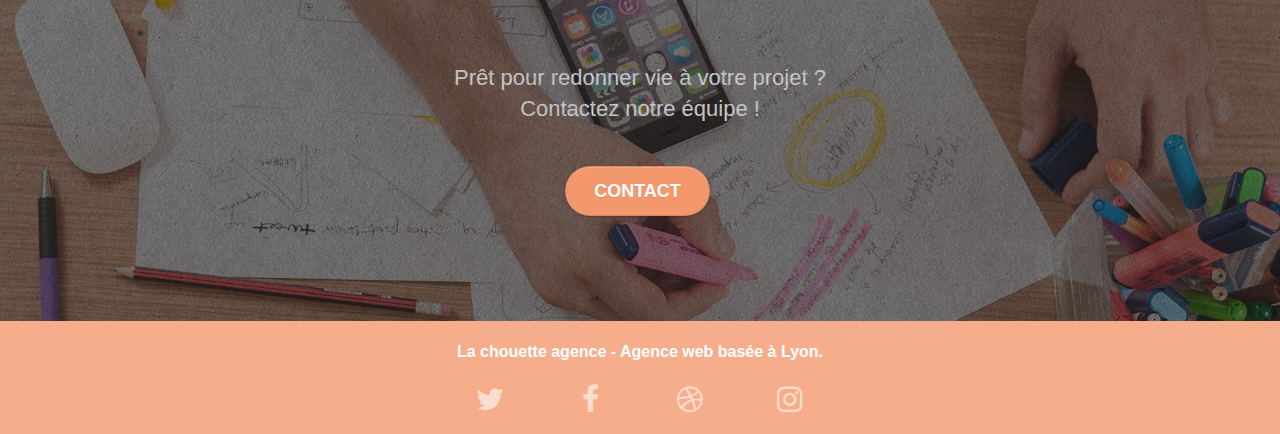
==== commit 896a0551: "final" ====
--- a/index.html
+++ b/index.html
@@ -2,7 +2,6 @@
 <html lang="fr">
 <head>
     <meta charset="utf-8">
-    <meta name="keywords" content="site web, site internet, agence design Lyon, la chouette agence, web design, entreprise webdesign Lyon">
     <meta name="description" content="Ne perdez plus de temps, trouvez l'agence de web design qui correspond à vos besoins. Nous accompagnons les entreprises locales dans la réalisation de leur projet web">
     <meta name="viewport" content="width=device-width, initial-scale=1.0, viewport-fit=cover">
     <link rel="shortcut icon" type="image/png" href="favicon.jpg">
@@ -19,7 +18,7 @@
 	<script src="./js/jquery.touchSwipe.js" defer></script>
 	<script src="./js/gmaps.js"></script>
 
-    <title>La chouette agence</title>
+    <title>La chouette agence : Entreprise de Web design à Lyon</title>
 
     
 <!-- Analytics -->
@@ -50,7 +49,7 @@
 								<a href="index.html">Accueil</a>
 							</li>
 							<li>
-								<a href="page2.html">Nous contacter</a>
+								<a href="contact.html">Nous contacter</a>
 							</li>
 						</ul>
 					</div>
@@ -65,11 +64,11 @@
 				<div class="row tight-width-whitespace">
 					<div class="col-sm-12">
 						<img src="img/logo.png" class="center-block image-resize-mode" width="100" alt="La chouette agence logo" />
-						<h1 class="text-center hero-bloc-text tc-white ">
+						<h1 class="text-center hero-bloc-text tc-orange ">
 							La chouette agence.
 						</h1>
 						<div class="text-center">
-							<a href="page2.html" class="btn btn-lg btn-clean btn-rd cta-hero btn-atomic-tangerine" id="cta-hero">Contact</a>
+							<a href="contact.html" class="btn btn-lg btn-clean btn-rd cta-hero btn-atomic-tangerine" id="cta-hero">Contact</a>
 						</div>
 					</div>
 				</div>
@@ -82,7 +81,7 @@
 			<div class="container bloc-md">
 				<div class="row">
 					<div class="col-sm-12 text-center">
-						<h2>La chouette agence est une agence de web design qui aide les entreprises de la région lyonnaise à devenir attractives et visibles sur Internet.</h2>
+						<h2><strong>La chouette agence</strong> est une agence de <strong>web design</strong> qui aide les entreprises de<strong> la région lyonnaise</strong> à devenir attractives et visibles sur Internet.</h2>
 					</div>
 				</div>
 				<div class="row voffset-lg med-width-whitespace">
@@ -122,7 +121,7 @@
 				</div>
 				<div class="row voffset-lg voffset">
 					<div class="col-xs-12 col-md-8 col-md-offset-2 text-center">
-						<h2><em>"La chouette agence est une excellente agence web ! Les web designers ont réussi à capturer l'essence de notre entreprise et à l'intégrer à notre site. Cela nous a aidé à doubler nos ventes en ligne à Lyon."</em><br></h2>
+						<h2><em>"<strong>La chouette agence</strong> est une excellente <strong>agence web</strong> ! Les web designers ont réussi à capturer l'essence de notre entreprise et à l'intégrer à notre site. Cela nous a aidé à doubler nos ventes en ligne à <strong>Lyon</strong>."</em><br></h2>
 						<p>Maxime Guibard, PDG de À vos fourchettes</p>
 					</div>
 				</div>
@@ -177,7 +176,7 @@
 				</div>
 				<div class="row tight-width-whitespace portfolio-row">
 					<div class="col-sm-6">
-						<a href="#" data-lightbox="img/3.bmp" data-gallery-id="gallery-1" data-caption="Création d'un site internet pour un voyageur" data-frame="snapshot-lb"><img src="img/3.bmp" class="img-responsive portfolio-thumb" alt="Création d'un site web pour voyageur"/></a>
+						<a href="#" data-lightbox="img/3.jpg" data-gallery-id="gallery-1" data-caption="Création d'un site internet pour un voyageur" data-frame="snapshot-lb"><img src="img/3.jpg" class="img-responsive portfolio-thumb" alt="Création d'un site web pour voyageur"/></a>
 						<h3 class="mg-md text-center">
 							Création d'un site internet pour un voyageur
 						</h3>
@@ -186,7 +185,7 @@
 						</p>
 					</div>
 					<div class="col-sm-6">
-						<a href="#" data-lightbox="img/4.bmp" data-gallery-id="gallery-1" data-caption="Conception d'un site pour une agence de mariage" data-frame="snapshot-lb"><img src="img/4.bmp" class="img-responsive portfolio-thumb" alt="Création d'un site web pour agence de mariage" /></a>
+						<a href="#" data-lightbox="img/4.jpg" data-gallery-id="gallery-1" data-caption="Conception d'un site pour une agence de mariage" data-frame="snapshot-lb"><img src="img/4.jpg" class="img-responsive portfolio-thumb" alt="Création d'un site web pour agence de mariage" /></a>
 						<h3 class="mg-md text-center">
 							Conception d'un site pour une agence de mariage
 						</h3>
@@ -207,7 +206,7 @@
 						Prêt pour redonner vie à votre projet ?<br>Contactez notre équipe !
 					</h2>
 					<div class="col-sm-12 text-center">
-						<a href="page2.html" class="btn btn-atomic-tangerine btn-clean btn-rd btn-lg cta-hero">Contact</a>
+						<a href="contact.html" class="btn btn-atomic-tangerine btn-clean btn-rd btn-lg cta-hero">Contact</a>
 					</div>
 				</div>
 			</div>
@@ -220,7 +219,7 @@
 				<div class="row">
 					<div class="col-sm-12">
 						<p class="text-center white">
-							La chouette agence - Agence web basée à Lyon.<br>
+							<strong>La chouette agence - Agence web basée à Lyon.</strong><br>
 						</p>
 						<div class="row row-no-gutters social">
 							<div class="col-sm-3">
--- a/style.css
+++ b/style.css
@@ -1,1058 +1 @@
-
-body {
-    width: 100%;
-    height: 100%;
-    min-width: 320px;
-    margin: 0;
-    padding: 0;
-    background: #FFF;
-    overflow-x: hidden;
-    -webkit-font-smoothing: antialiased;
-    -moz-osx-font-smoothing: grayscale;
-}
-h2 {
-    width: 90%;
-    margin: 3rem 5%;
-}
-.column {
-    display: flex;
-    flex-direction: column;
-}
-.column p {
-    margin: 30px 0 0 0;
-}
-
-a,
-button {
-    transition: all .3s ease-in-out;
-    outline: none!important;
-}
-
-a:hover {
-    text-decoration: none;
-    cursor: pointer;
-}
-
-#page-loading-blocs-notifaction {
-    position: fixed;
-    top: 0;
-    bottom: 0;
-    width: 100%;
-    z-index: 100000;
-    background: #FFFFFF url("img/pageload-spinner.gif") no-repeat center center;
-}
-
-.bloc {
-    width: 100%;
-    clear: both;
-    background: 50% 50% no-repeat;
-    padding: 0 50px;
-    -webkit-background-size: cover;
-    -moz-background-size: cover;
-    -o-background-size: cover;
-    background-size: cover;
-    position: relative;
-}
-
-.bloc .container {
-    padding-left: 0;
-    padding-right: 0;
-}
-
-.bloc-lg {
-    padding: 100px 50px;
-}
-
-.bloc-md {
-    padding: 50px;
-}
-
-.bloc-sm {
-    padding: 20px 50px;
-}
-
-.bg-center,
-.bg-l-edge,
-.bg-r-edge,
-.bg-t-edge,
-.bg-b-edge,
-.bg-tl-edge,
-.bg-bl-edge,
-.bg-tr-edge,
-.bg-br-edge,
-.bg-repeat {
-    -webkit-background-size: auto!important;
-    -moz-background-size: auto!important;
-    -o-background-size: auto!important;
-    background-size: auto!important;
-}
-
-.bg-repeat {
-    background: repeat;
-}
-
-.bg-t-edge {
-    background: top no-repeat;
-}
-
-.bloc-bg-texture::before {
-    content: "";
-    background-size: 2px 2px;
-    position: absolute;
-    top: 0;
-    bottom: 0;
-    left: 0;
-    right: 0;
-}
-
-.texture-paper::before {
-    background: url("img/texture-paper.png");
-    background-size: 280px 280px;
-}
-
-.b-parallax {
-    background-attachment: fixed;
-}
-
-.d-bloc {
-    color: rgba(255, 255, 255, .7);
-}
-
-.d-bloc button:hover {
-    color: rgba(255, 255, 255, .9);
-}
-
-.d-bloc .icon-round,
-.d-bloc .icon-square,
-.d-bloc .icon-rounded,
-.d-bloc .icon-semi-rounded-a,
-.d-bloc .icon-semi-rounded-b {
-    border-color: rgba(255, 255, 255, .9);
-}
-
-.d-bloc .divider-h span {
-    border-color: rgba(255, 255, 255, .2);
-}
-
-.d-bloc .a-btn,
-.d-bloc .navbar a,
-.d-bloc .navbar-brand,
-.d-bloc a .icon-sm,
-.d-bloc a .icon-md,
-.d-bloc a .icon-lg,
-.d-bloc a .icon-xl,
-.d-bloc h1 a,
-.d-bloc h2 a,
-.d-bloc h3 a,
-.d-bloc h4 a,
-.d-bloc h5 a,
-.d-bloc h6 a,
-.d-bloc p a {
-    color: rgba(255, 255, 255, .6);
-}
-
-.d-bloc .a-btn:hover,
-.d-bloc .navbar a:hover,
-.d-bloc .navbar-brand:hover,
-.d-bloc a:hover .icon-sm,
-.d-bloc a:hover .icon-md,
-.d-bloc a:hover .icon-lg,
-.d-bloc a:hover .icon-xl,
-.d-bloc h1 a:hover,
-.d-bloc h2 a:hover,
-.d-bloc h3 a:hover,
-.d-bloc h4 a:hover,
-.d-bloc h5 a:hover,
-.d-bloc h6 a:hover,
-.d-bloc p a:hover {
-    color: rgba(255, 255, 255, 1);
-}
-
-.d-bloc .navbar-toggle .icon-bar {
-    background: rgba(255, 255, 255, 1);
-}
-
-.d-bloc .btn-wire,
-.d-bloc .btn-wire:hover {
-    color: rgba(255, 255, 255, 1);
-    border-color: rgba(255, 255, 255, 1);
-}
-
-.d-bloc .panel {
-    color: rgba(0, 0, 0, .5);
-}
-
-.d-bloc .panel button:hover {
-    color: rgba(0, 0, 0, .7);
-}
-
-.d-bloc .panel icon {
-    border-color: rgba(0, 0, 0, .7);
-}
-
-.d-bloc .panel .divider-h span {
-    border-color: rgba(0, 0, 0, .1);
-}
-
-.d-bloc .panel .a-btn {
-    color: rgba(0, 0, 0, .6);
-}
-
-.d-bloc .panel .a-btn:hover {
-    color: rgba(0, 0, 0, 1);
-}
-
-.d-bloc .panel .btn-wire,
-.d-bloc .panel .btn-wire:hover {
-    color: rgba(0, 0, 0, .7);
-    border-color: rgba(0, 0, 0, .3);
-}
-
-.d-bloc .panel,
-.l-bloc {
-    color: rgba(0, 0, 0, .5);
-}
-
-.d-bloc .panel button:hover,
-.l-bloc button:hover {
-    color: rgba(0, 0, 0, .7);
-}
-
-.l-bloc .icon-round,
-.l-bloc .icon-square,
-.l-bloc .icon-rounded,
-.l-bloc .icon-semi-rounded-a,
-.l-bloc .icon-semi-rounded-b {
-    border-color: rgba(0, 0, 0, .7);
-}
-
-.d-bloc .panel .divider-h span,
-.l-bloc .divider-h span {
-    border-color: rgba(0, 0, 0, .1);
-}
-
-.d-bloc .panel .a-btn,
-.l-bloc .a-btn,
-.l-bloc .navbar a,
-.l-bloc .navbar-brand,
-.l-bloc a .icon-sm,
-.l-bloc a .icon-md,
-.l-bloc a .icon-lg,
-.l-bloc a .icon-xl,
-.l-bloc h1 a,
-.l-bloc h2 a,
-.l-bloc h3 a,
-.l-bloc h4 a,
-.l-bloc h5 a,
-.l-bloc h6 a,
-.l-bloc p a {
-    color: rgba(0, 0, 0, .6);
-}
-
-.d-bloc .panel .a-btn:hover,
-.l-bloc .a-btn:hover,
-.l-bloc .navbar a:hover,
-.l-bloc .navbar-brand:hover,
-.l-bloc a:hover .icon-sm,
-.l-bloc a:hover .icon-md,
-.l-bloc a:hover .icon-lg,
-.l-bloc a:hover .icon-xl,
-.l-bloc h1 a:hover,
-.l-bloc h2 a:hover,
-.l-bloc h3 a:hover,
-.l-bloc h4 a:hover,
-.l-bloc h5 a:hover,
-.l-bloc h6 a:hover,
-.l-bloc p a:hover {
-    color: rgba(0, 0, 0, 1);
-}
-
-.l-bloc .navbar-toggle .icon-bar {
-    color: rgba(0, 0, 0, .6);
-}
-
-.d-bloc .panel .btn-wire,
-.d-bloc .panel .btn-wire:hover,
-.l-bloc .btn-wire,
-.l-bloc .btn-wire:hover {
-    color: rgba(0, 0, 0, .7);
-    border-color: rgba(0, 0, 0, .3);
-}
-
-.voffset {
-    margin-top: 30px;
-}
-
-.voffset-lg {
-    margin-top: 80px;
-}
-
-.row-no-gutters {
-    margin-right: 0;
-    margin-left: 0;
-}
-
-.row.row-no-gutters > [class^="col-"],
-.row.row-no-gutters > [class*=" col-"] {
-    padding-right: 0;
-    padding-left: 0;
-}
-
-#bloc-1-hero h1 {
-    font-size: 32px;
-}
-
-.navbar {
-    margin-bottom: 0;
-    z-index: 1;
-}
-
-.navbar-brand {
-    height: auto;
-    padding: 3px 15px;
-    font-size: 25px;
-    font-weight: normal;
-    font-weight: 600;
-    line-height: 44px;
-}
-
-.navbar-brand img {
-    max-height: 200px;
-    margin: 0 5px 0 0;
-    display: inline;
-}
-
-.navbar-brand img[src$=svg] {
-    min-width: 100px;
-}
-
-.nav-center .navbar-brand img {
-    margin: 0;
-}
-
-.navbar .nav {
-    padding-top: 2px;
-    margin-right: -16px;
-    float: right;
-    z-index: 1;
-}
-
-.nav > li {
-    float: left;
-    margin-top: 4px;
-    font-size: 16px;
-}
-
-.navbar-nav .open .dropdown-menu > li > a {
-    text-align: inherit;
-}
-
-.nav > li a:hover,
-.nav > li a:focus {
-    background: transparent;
-}
-
-.navbar-toggle {
-    margin: 10px 10px 0 0;
-    border: 0px;
-}
-
-.navbar-toggle:hover {
-    background: transparent!important;
-}
-
-.navbar-toggle .icon-bar {
-    background-color: rgba(0, 0, 0, .5);
-    width: 26px;
-}
-
-.nav-invert .navbar .nav {
-    float: left;
-}
-
-.nav-invert .navbar-header,
-.nav-invert .navbar-brand {
-    float: right;
-    position: relative;
-    z-index: 2;
-}
-
-@media (min-width: 768px) {
-    .site-navigation {
-        position: absolute;
-        top: 50%;
-        right: 20px;
-        transform: translate(0, -50%);
-        -webkit-transform: translateY(-50%);
-    }
-    .nav > li .dropdown-menu a,
-    .nav > li .dropdown-menu a:hover {
-        color: #484848;
-    }
-    .nav-invert .site-navigation {
-        left: 0;
-        right: 0;
-    }
-    .nav-center {
-        text-align: center;
-    }
-    .nav-center .navbar-header {
-        width: 100%;
-    }
-    .nav-center .navbar-header,
-    .nav-center .navbar-brand,
-    .nav-center .nav > li {
-        float: none;
-        display: inline-block;
-    }
-    .nav-center .site-navigation {
-        position: relative;
-        width: 100%;
-        right: 0;
-        margin-right: 0px;
-        margin-top: 20px;
-    }
-    .nav-center.mini-nav .navbar-toggle {
-        float: none;
-        margin: 10px auto 0;
-    }
-}
-
-.nav > li > .dropdown a {
-    background: none!important;
-    display: block;
-    padding: 14px 15px;
-}
-
-nav .caret {
-    margin: 0 5px;
-}
-
-.dropdown-menu .dropdown-menu {
-    top: -8px;
-    left: 100%;
-}
-
-.dropdown-menu .dropmenu-flow-right {
-    top: 100%;
-    left: 0;
-    margin-left: -1px;
-    border-top-left-radius: 0;
-    border-top-right-radius: 0;
-}
-
-.dropdown-menu .dropdown span {
-    border: 4px solid black;
-    border-top-color: transparent;
-    border-right-color: transparent;
-    border-bottom-color: transparent;
-    margin: 6px -5px 0 0!important;
-    float: right;
-}
-
-.mg-md {
-    margin-top: 10px;
-    margin-bottom: 20px;
-}
-
-.mg-lg {
-    margin-top: 10px;
-    margin-bottom: 40px;
-}
-
-.btn {
-    margin: 0 5px 5px 0;
-}
-
-.btn.pull-right {
-    margin: 0 0 5px 5px;
-}
-
-.btn-d,
-.btn-d:hover,
-.btn-d:focus {
-    color: #FFF;
-    background: rgba(0, 0, 0, .3);
-}
-
-button {
-    outline: none!important;
-}
-
-.btn-rd {
-    border-radius: 40px;
-}
-
-.btn-clean {
-    border: 1px solid rgba(0, 0, 0, .08);
-    border-bottom-color: rgba(0, 0, 0, .1);
-    text-shadow: 0 1px 0 rgba(0, 0, 1, .1);
-    box-shadow: 0 1px 3px rgba(0, 0, 1, .25), inset 0 1px 0 0 rgba(255, 255, 255, .15);
-}
-
-.icon-md {
-    font-size: 30px!important;
-}
-
-.icon-lg {
-    font-size: 60px!important;
-}
-
-.sm-shadow {
-    text-shadow: 0 1px 2px rgba(0, 0, 0, .3);
-}
-
-.panel-sq,
-.panel-sq .panel-heading,
-.panel-sq .panel-footer {
-    border-radius: 0;
-}
-
-.panel-rd {
-    border-radius: 30px;
-}
-
-.panel-rd .panel-heading {
-    border-radius: 29px 29px 0 0;
-}
-
-.panel-rd .panel-footer {
-    border-radius: 0 0 29px 29px;
-}
-
-.form-control {
-    border-color: rgba(0, 0, 0, .1);
-    box-shadow: none;
-}
-
-.scrollToTop {
-    width: 40px;
-    height: 40px;
-    position: fixed;
-    bottom: 20px;
-    right: 20px;
-    opacity: 0.7;
-    z-index: 500;
-    transition: all .3s ease-in-out;
-}
-
-.scrollToTop span {
-    margin-top: 6px;
-}
-
-.showScrollTop {
-    font-size: 14px;
-    opacity: 1;
-}
-
-a[data-lightbox] {
-    position: relative;
-    display: flex;
-    text-align: center;
-    justify-content: center;
-}
-
-a[data-lightbox]:hover::before {
-    content: "+";
-    font-family: "HelveticaNeue-Light", "Helvetica Neue Light", "Helvetica Neue", Helvetica, Arial;
-    font-size: 32px;
-    width: 50px;
-    height: 50px;
-    margin-left: -25px;
-    border-radius: 50%;
-    background: rgba(0, 0, 0, .6);
-    color: #FFF;
-    font-weight: 100;
-    z-index: 1;
-    position: absolute;
-    top: 50%;
-    transform: translateY(-50%);
-    -webkit-transform: translateY(-50%);
-}
-
-a[data-lightbox]:hover img {
-    opacity: 0.6;
-    -webkit-animation-fill-mode: none;
-    animation-fill-mode: none;
-}
-
-#lightbox-modal {
-    display: flex;
-    align-items: center;
-}
-
-#lightbox-modal .modal-dialog {
-    width: 90%;
-    max-width: 900px;
-    margin: 0 auto 0;
-}
-
-#lightbox-modal .modal-dialog img {
-    max-height: 90vh;
-    margin: 0 auto;
-}
-
-.lightbox-caption {
-    padding: 20px;
-    color: #FFF;
-    background: rgba(0, 0, 0, .5);
-    position: absolute;
-    left: 15px;
-    right: 15px;
-    bottom: 5px;
-}
-
-.close-lightbox {
-    color: #FFF;
-    font-size: 30px;
-    position: absolute;
-    top: 20px;
-    right: 20px;
-    z-index: 20;
-    background: rgba(0, 0, 0, .5);
-    border: none;
-    line-height: 30px;
-    padding: 0 9px 5px;
-    opacity: 0.3;
-}
-
-.close-lightbox:hover,
-.next-lightbox:hover,
-.prev-lightbox:hover {
-    opacity: 1.0;
-    color: #FFF;
-}
-
-.next-lightbox,
-.prev-lightbox {
-    font-size: 20px;
-    color: rgba(255, 255, 255, .9);
-    background: rgba(0, 0, 0, .5);
-    transition: all .2s ease-in-out;
-    position: absolute;
-    top: 45%;
-    z-index: 1;
-    opacity: 0.4;
-}
-
-.next-lightbox {
-    padding: 6px 8px 1px 13px;
-    right: 25px;
-}
-
-.prev-lightbox {
-    padding: 6px 13px 1px 10px;
-    left: 25px;
-}
-
-.snapshot-lb .modal-body {
-    padding-bottom: 45px;
-}
-
-.snapshot-lb .lightbox-caption {
-    padding: 0;
-    color: rgba(0, 0, 0, .5);
-    background: none;
-}
-
-h1,
-h2,
-h3,
-h4,
-h5,
-h6,
-p,
-label,
-.btn,
-a {
-    font-family: "helvetica";
-    font-weight: 400;
-    color: #575757!important;
-}
-
-.container {
-    max-width: 1000px;
-}
-
-.hero-bloc-text {
-    font-size: 38px;
-}
-
-.hero-bloc-text-sub {
-    font-size: 36px;
-}
-
-.statement-bloc-text {
-    line-height: 26px;
-    font-style: italic;
-    font-size: 20px;
-    text-align: center;
-    font-weight: lighter;
-    max-width: 520px;
-    margin: auto auto auto auto;
-}
-
-p {
-    font-size: 16px;
-}
-
-.tight-width-whitespace {
-    max-width: 600px;
-    margin: auto auto auto auto;
-}
-
-.h1 {
-    font-size: 20px;
-    font-family: "Open Sans";
-}
-
-.cta-hero {
-    margin-top: 22px;
-    color: #FFFFFF!important;
-    text-transform: uppercase;
-    padding: 12px 28px 12px 28px;
-    font-size: 16px;
-    font-weight: 700;
-}
-
-.social {
-    max-width: 400px;
-    margin: 1rem auto auto auto;
-    display: flex;
-    justify-content: space-around;
-}
-
-h2 {
-    font-size: 22px;
-    line-height: 1.4em;
-}
-
-h3 {
-    font-size: 15px;
-    text-transform: uppercase;
-    font-weight: 700;
-    color: #333333!important;
-}
-
-.med-width-whitespace {
-    max-width: 800px;
-    margin: auto auto auto auto;
-    box-shadow: 0px 0px 0px #000000;
-}
-
-h1 {
-    color: #333333!important;
-}
-
-h4 {
-    color: #333333!important;
-}
-
-.icons {
-    margin-bottom: 14px;
-    margin-top: 24px;
-}
-
-.white {
-    color: #FFFFFF!important;
-}
-
-.portfolio-thumb {
-    margin-bottom: 24px;
-}
-
-.portfolio-row {
-    margin-bottom: 44px;
-    margin-top: 50px;
-}
-
-.avatar {
-    box-shadow: 0px 4px 9px rgba(0, 0, 0, 0.3);
-}
-
-.black-background {
-    background-color: rgba(165, 147, 99, 0.7);
-    padding: 40px 40px 40px 40px;
-}
-
-.bold-link {
-    font-weight: 900;
-    text-decoration: underline!important;
-}
-
-.bgc-white {
-    background-color: #FFFFFF;
-}
-
-.bgc-dark-slate-blue {
-    background-color: #364577;
-}
-
-.bgc-atomic-tangerine {
-    background-color: #F3976C;
-}
-
-.tc-white {
-    color: #FFFFFF!important;
-}
-
-.btn-atomic-tangerine {
-    background: #F3976C;
-    color: #FFFFFF!important;
-}
-
-.btn-atomic-tangerine:hover {
-    background: #c27956!important;
-    color: #FFFFFF!important;
-}
-
-.ltc-white {
-    color: #FFFFFF!important;
-}
-
-.ltc-white:hover {
-    color: #cccccc!important;
-}
-
-.ltc-atomic-tangerine {
-    color: #F3976C!important;
-}
-
-.ltc-atomic-tangerine:hover {
-    color: #c27956!important;
-}
-
-.icon-dark-slate-blue {
-    color: #364577!important;
-    border-color: #364577!important;
-}
-
-.bg-dots-bg {
-    background-image: url("img/dots-bg.png");
-}
-
-.bg-lines-h2-bg {
-    background-image: url("img/lines-h2-bg.png");
-}
-
-.bg-banniere {
-    background-image: url("img/la-chouette-agence-banniere.jpg");
-}
-
-.bg-presentation {
-    background-image: url("img/image-de-presentation.bmp");
-}
-
-@media (max-width: 1024px) {
-    .bloc {
-        padding-left: 20px;
-        padding-right: 20px;
-    }
-    .bloc.full-width-bloc,
-    .bloc-tile-2.full-width-bloc .container,
-    .bloc-tile-3.full-width-bloc .container,
-    .bloc-tile-4.full-width-bloc .container {
-        padding-left: 0;
-        padding-right: 0;
-    }
-}
-
-@media (max-width: 992px) and (min-width: 768px) {
-    .navbar .nav {
-        max-width: 80%
-    }
-    .nav-center.navbar .nav {
-        max-width: 100%
-    }
-}
-
-@media only screen and (min-width: 768px) and (max-width: 1024px) and (orientation: landscape) {
-    .b-parallax {
-        background-attachment: scroll;
-    }
-}
-
-@media only screen and (min-width: 1024px) and (max-width: 1366px) and (-webkit-min-device-pixel-ratio: 1.5) {
-    .b-parallax {
-        background-attachment: scroll;
-    }
-}
-
-@media (max-width: 991px) {
-    .container {
-        width: 100%;
-    }
-    .b-parallax {
-        background-attachment: scroll;
-    }
-    .page-container,
-    #hero-bloc {
-        overflow-x: hidden;
-        position: relative;
-    }
-    .bloc {
-        padding: 0 20px;
-    }
-    
-    .bloc-group,
-    .bloc-group .bloc {
-        display: block;
-        width: 100%;
-    }
-    .bloc-fill-screen .fill-bloc-top-edge,
-    .bloc-fill-screen .fill-bloc-bottom-edge {
-        padding: 0 20px;
-    }
-}
-
-@media (max-width: 767px) {
-    .page-container {
-        overflow-x: hidden;
-        position: relative;
-    }
-    h1,
-    h2,
-    h3,
-    h4,
-    h5,
-    h6,
-    p,
-    #disqus_thread {
-        padding-left: 10px!important;
-        padding-right: 10px!important;
-    }
-    .b-parallax {
-        background-attachment: scroll;
-    }
-    .navbar .nav {
-        padding-top: 0;
-        border-top: 1px solid rgba(0, 0, 0, .2);
-        float: none!important;
-    }
-    .navbar.row {
-        margin-left: 0;
-        margin-right: 0;
-    }
-    .site-navigation {
-        position: inherit;
-        transform: none;
-        -webkit-transform: none;
-        -ms-transform: none;
-    }
-    .nav > li {
-        margin-top: 0;
-        border-bottom: 1px solid rgba(0, 0, 0, .1);
-        background: rgba(0, 0, 0, .05);
-        text-align: left;
-        padding-left: 15px;
-        width: 100%;
-    }
-    .nav > li:hover {
-        background: rgba(0, 0, 0, .08);
-    }
-    .dropdown .dropdown a